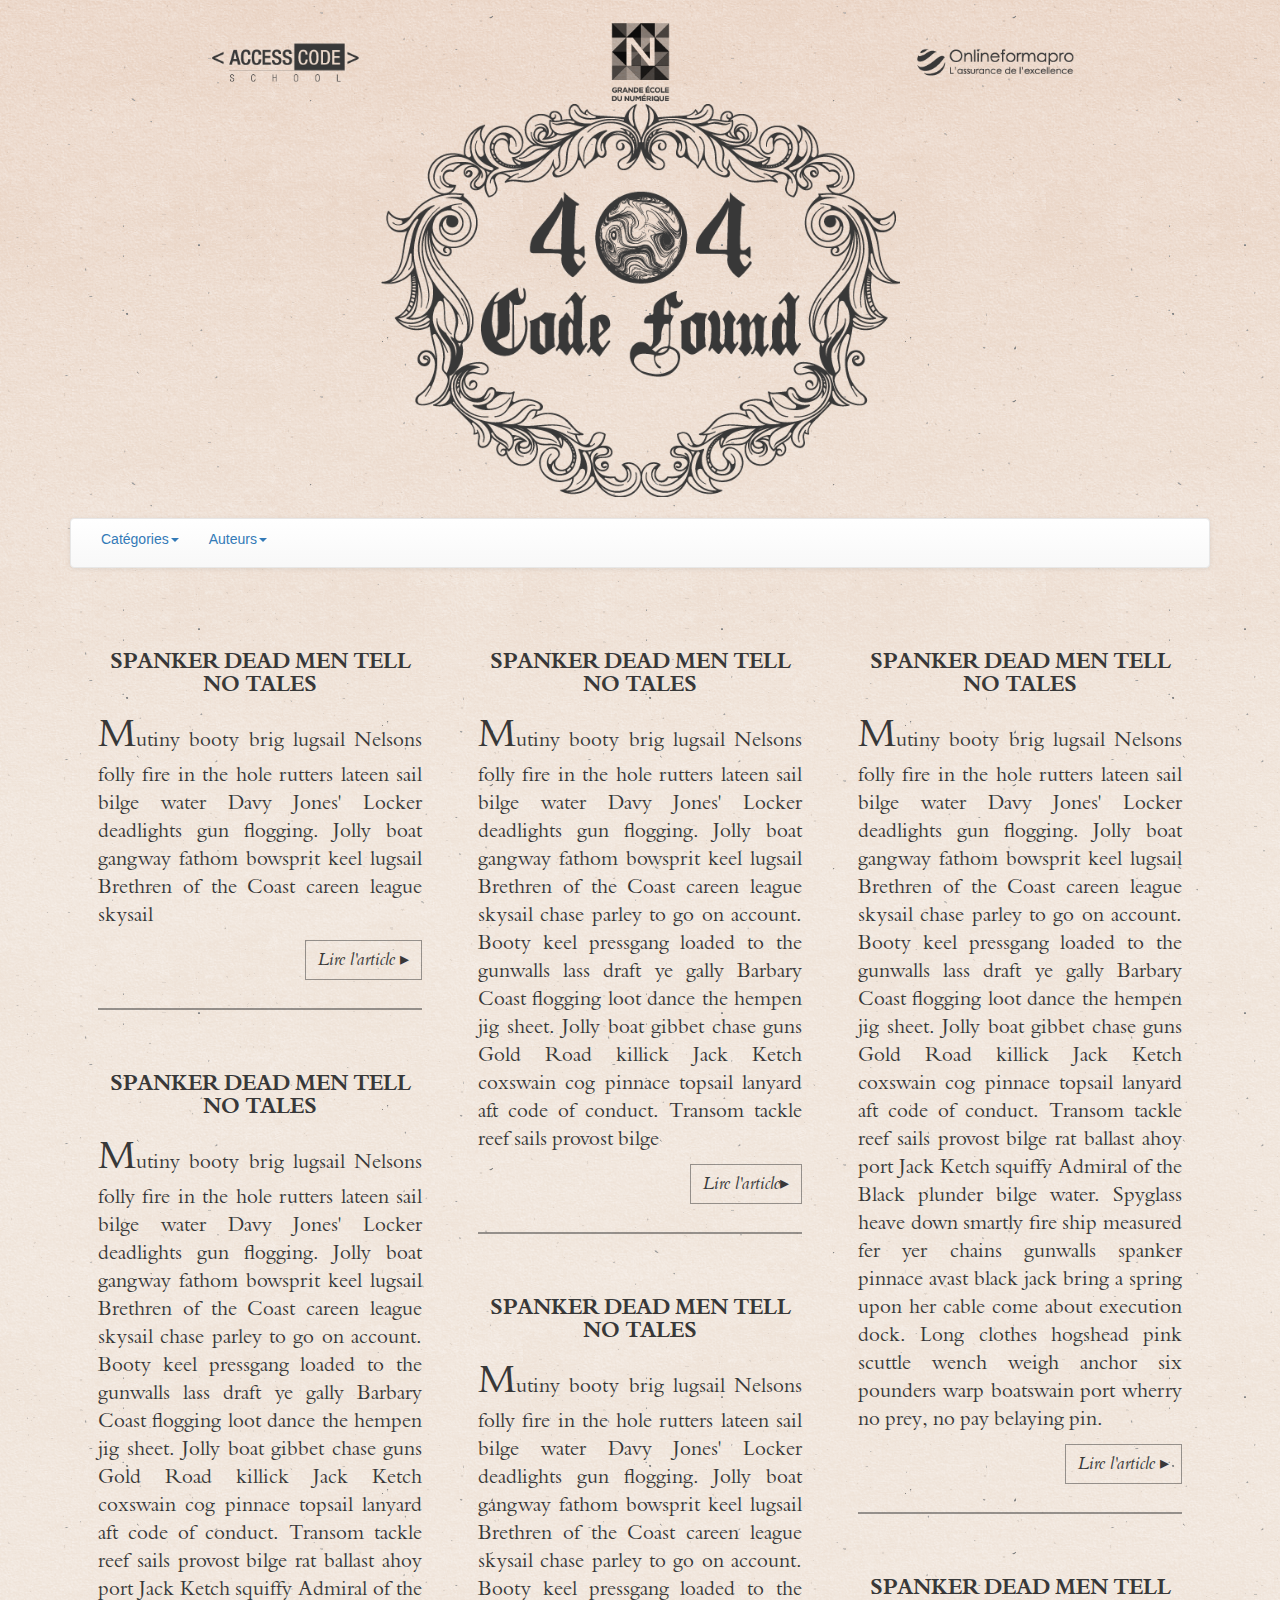
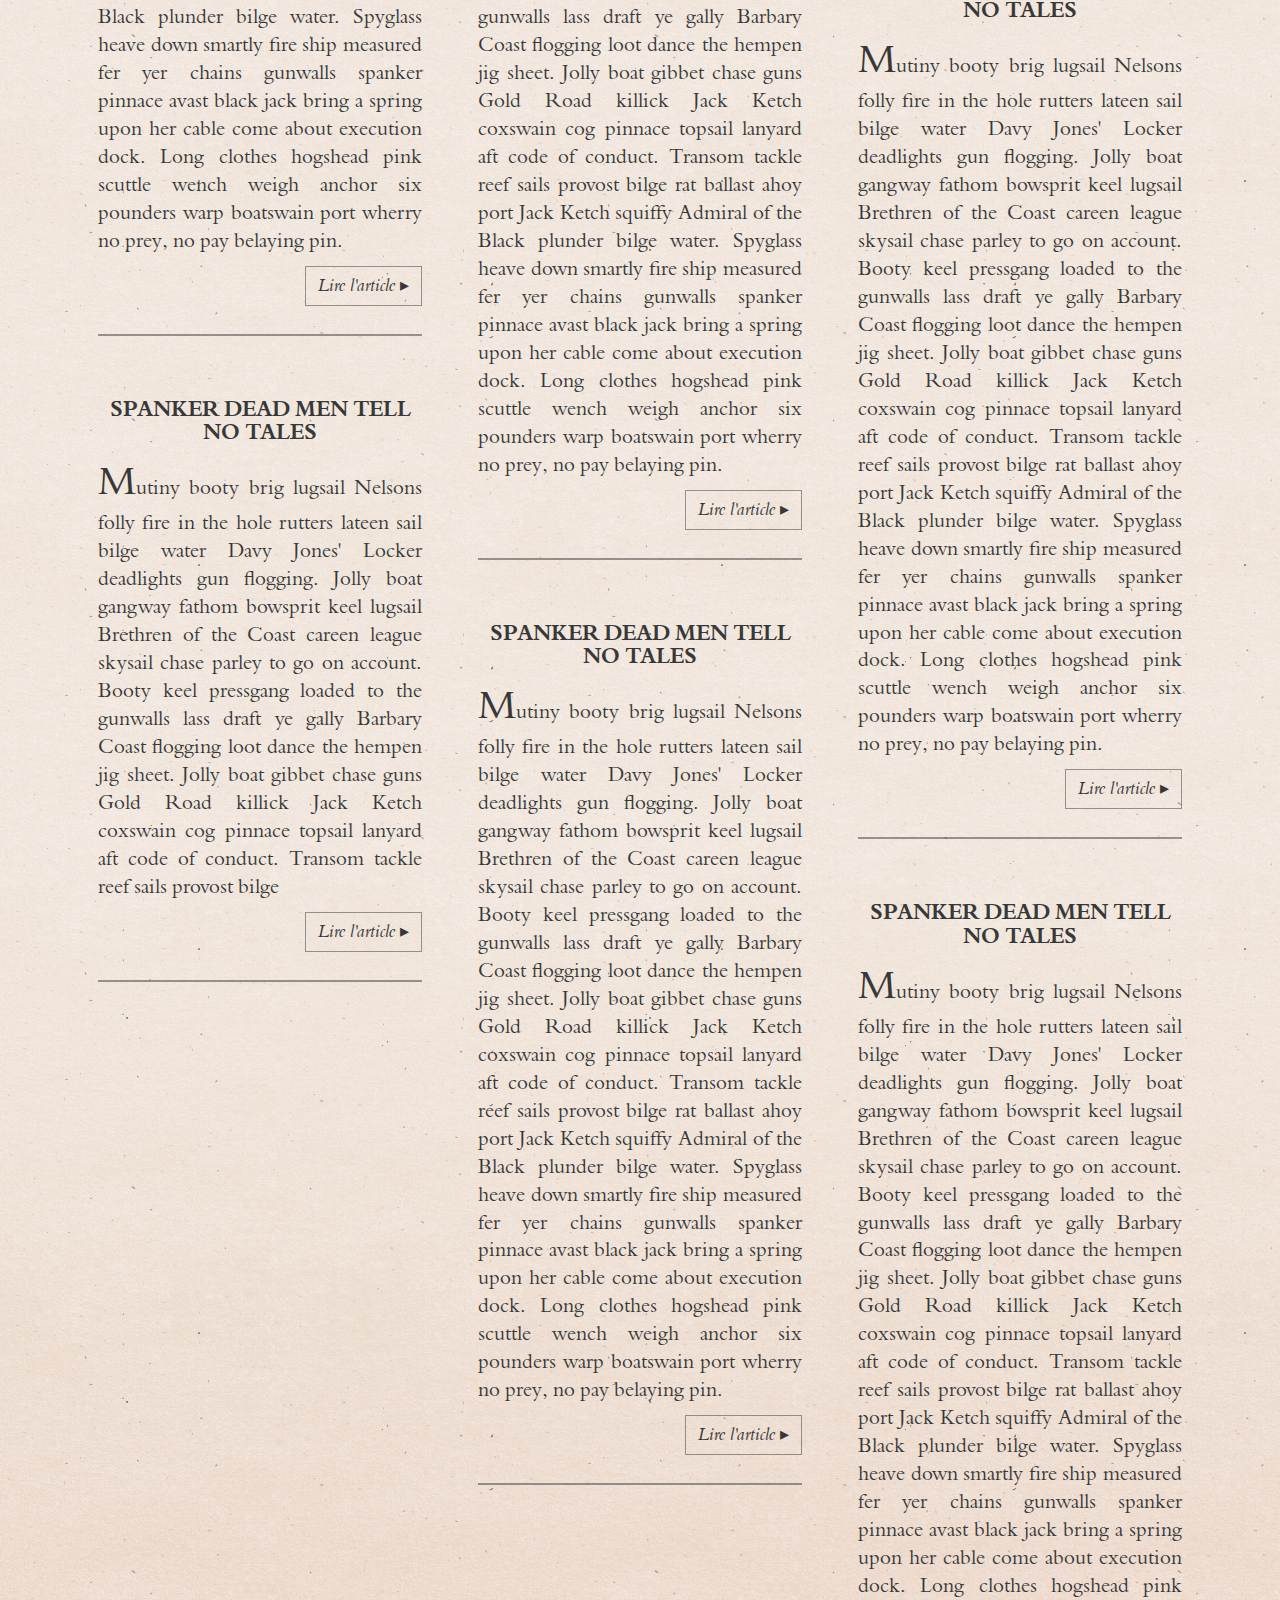
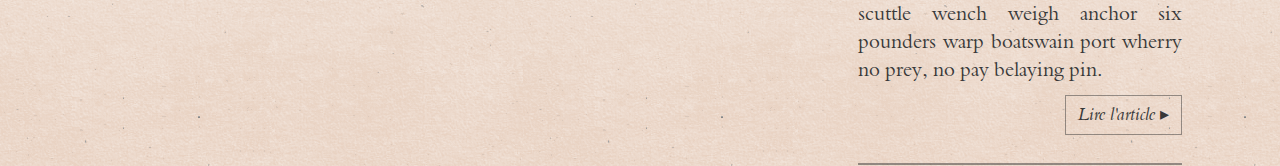
==== index.html @ 8b113d38 "change banner disposition from flexboxes to bootstrap grids" ====
<!DOCTYPE html>
<html>
  <head>
    <meta charset="utf-8">
    <title>Blog Promo 404 code found </title>
    <meta name="application-name" content="404codefound" />
    <meta name="author" content="Benoit M. Ali J." />
    <meta name="distributor" content="" />
    <meta name="robots" content="All" />
    <meta name="description" content="Web Developper Jr Blog write by the learner of the promo 404 code found from the Access Code School." />
    <meta name="keywords" content="ACCESS CODE SCHOOL, BLOG, WEB, WEB CULTURE" />
    <meta name="rating" content="General" />
    <meta name="dcterms.title" content="Blog Promo 404 code found" />
    <meta name="dcterms.contributor" content="Benoit M. Ali J." />
    <meta name="dcterms.creator" content="Benoit M. Ali J." />
    <meta name="dcterms.publisher" content="Benoit M. Ali J." />
    <meta name="dcterms.description" content="Web Developper Jr Blog write by the learner of the promo 404 code found from the Access Code School." />
    <meta name="dcterms.rights" content="" />
    <meta property="og:type" content="website" />
    <meta property="og:title" content="Blog Promo 404 code found" />
    <meta property="og:description" content="Web Developper Jr Blog write by the learner of the promo 404 code found from the Access Code School." />
    <meta property="twitter:title" content="Blog Promo 404 code found" />
    <meta property="twitter:description" content="Web Developper Jr Blog write by the learner of the promo 404 code found from the Access Code School." />
    <meta http-equiv="X-UA-Compatible" content="IE=edge">
    <meta name="viewport" content="width=device-width, initial-scale=1">
    <link rel="stylesheet" href="assets/css/bootstrap-theme.min.css">
    <link rel="stylesheet" href="assets/css/bootstrap.min.css">
    <link rel="stylesheet" href="assets/fonts/borgia/stylesheet.css" type="text/css" charset="utf-8" />
    <link rel="stylesheet" href="assets/css/styles.css">

  </head>
  <body>
    <div id="paper">
    <header class="container">

      <div class="banner row">

        <div class="schoolLogo col-md-12 container">
          <a class="col-md-4 col-xs-4" href="http://www.accesscodeschool.fr/"><img src="assets/img/logo/logo_ACS.png" /></a>
          <a class="col-md-4 col-xs-4" href="https://www.grandeecolenumerique.fr"><img src="assets/img/logo/logo_GEN.png" /></a>
          <a class="col-md-4 col-xs-4" href="http://www.onlineformapro.com/"><img src="assets/img/logo/logo_OFP.png" /></a>
        </div>

        <div class="cfLogo col-md-push-3 col-md-6 col-sm-push-3 col-sm-6 col-xs-12">
          <img src="assets/img/logo/logo_404.png" />
        </div>

      </div>

      <nav role="navigation" class="navbar navbar-default">
        <div class="container">
          <!-- 'Sticky' (non-collapsing) right-side menu item(s) -->
          <div class="navbar-header center-block">
            <ul class="nav pull-left">
              <li class="dropdown pull-right">
                <a href="#" data-toggle="dropdown" class="dropdown-toggle">Auteurs<b class="caret"></b></a>
                <ul class="dropdown-menu">
                  <li>
                    <a href="#" title="Profile">Profile</a>
                  </li>
                  <li>
                    <a href="#" title="Logout">Logout </a>
                  </li>
                </ul>
              </li>
              <li class="dropdown pull-right">
                <a href="#" data-toggle="dropdown" class="dropdown-toggle">Catégories<b class="caret"></b></a>
                <ul class="dropdown-menu">
                  <li>
                    <a href="#" title="Profile">Profile</a>
                  </li>
                  <li>
                    <a href="#" title="Logout">Logout </a>
                  </li>
                </ul>
              </li>
            </ul>
        </div>
      </nav>
    </header>
    <main class="container">
      <section class="col-md-4">
        <article>
          <h2>Spanker dead men tell no tales</h2>
          <p>Mutiny booty brig lugsail Nelsons folly fire in the hole rutters lateen sail bilge water Davy Jones' Locker deadlights gun flogging.
            Jolly boat gangway fathom bowsprit keel lugsail Brethren of the Coast careen league skysail
          </p>
          <a class="btn btn-default pull-right" href="#">Lire l'article &#9656</a>
          <div class="clearfix"></div>
        </article>
        <article>
          <h2>Spanker dead men tell no tales</h2>
          <p>Mutiny booty brig lugsail Nelsons folly fire in the hole rutters lateen sail bilge water Davy Jones' Locker deadlights gun flogging.
            Jolly boat gangway fathom bowsprit keel lugsail Brethren of the Coast careen league skysail chase parley to go on account. Booty keel
            pressgang loaded to the gunwalls lass draft ye gally Barbary Coast flogging loot dance the hempen jig sheet. Jolly boat gibbet chase
            guns Gold Road killick Jack Ketch coxswain cog pinnace topsail lanyard aft code of conduct. Transom tackle reef sails provost bilge
            rat ballast ahoy port Jack Ketch squiffy Admiral of the Black plunder bilge water. Spyglass heave down smartly fire ship measured fer
            yer chains gunwalls spanker pinnace avast black jack bring a spring upon her cable come about execution dock. Long clothes hogshead pink
            scuttle wench weigh anchor six pounders warp boatswain port wherry no prey, no pay belaying pin.
          </p>
          <a class="btn btn-default pull-right" href="#">Lire l'article &#9656</a>
          <div class="clearfix"></div>
        </article>
        <article>
          <h2>Spanker dead men tell no tales</h2>
          <p>Mutiny booty brig lugsail Nelsons folly fire in the hole rutters lateen sail bilge water Davy Jones' Locker deadlights gun flogging.
            Jolly boat gangway fathom bowsprit keel lugsail Brethren of the Coast careen league skysail chase parley to go on account. Booty keel
            pressgang loaded to the gunwalls lass draft ye gally Barbary Coast flogging loot dance the hempen jig sheet. Jolly boat gibbet chase
            guns Gold Road killick Jack Ketch coxswain cog pinnace topsail lanyard aft code of conduct. Transom tackle reef sails provost bilge

          </p>
          <a class="btn btn-default pull-right" href="#">Lire l'article &#9656</a>
          <div class="clearfix"></div>
        </article>
      </section>
      <section class="col-md-4">
        <article>
          <h2>Spanker dead men tell no tales</h2>
          <p>Mutiny booty brig lugsail Nelsons folly fire in the hole rutters lateen sail bilge water Davy Jones' Locker deadlights gun flogging.
            Jolly boat gangway fathom bowsprit keel lugsail Brethren of the Coast careen league skysail chase parley to go on account. Booty keel
            pressgang loaded to the gunwalls lass draft ye gally Barbary Coast flogging loot dance the hempen jig sheet. Jolly boat gibbet chase
            guns Gold Road killick Jack Ketch coxswain cog pinnace topsail lanyard aft code of conduct. Transom tackle reef sails provost bilge

          </p>
          <a class="btn btn-default pull-right" href="#">Lire l'article&#9656</a>
          <div class="clearfix"></div>
        </article>
        <article>
          <h2>Spanker dead men tell no tales</h2>
          <p>Mutiny booty brig lugsail Nelsons folly fire in the hole rutters lateen sail bilge water Davy Jones' Locker deadlights gun flogging.
            Jolly boat gangway fathom bowsprit keel lugsail Brethren of the Coast careen league skysail chase parley to go on account. Booty keel
            pressgang loaded to the gunwalls lass draft ye gally Barbary Coast flogging loot dance the hempen jig sheet. Jolly boat gibbet chase
            guns Gold Road killick Jack Ketch coxswain cog pinnace topsail lanyard aft code of conduct. Transom tackle reef sails provost bilge
            rat ballast ahoy port Jack Ketch squiffy Admiral of the Black plunder bilge water. Spyglass heave down smartly fire ship measured fer
            yer chains gunwalls spanker pinnace avast black jack bring a spring upon her cable come about execution dock. Long clothes hogshead pink
            scuttle wench weigh anchor six pounders warp boatswain port wherry no prey, no pay belaying pin.
          </p>
          <a class="btn btn-default pull-right" href="#">Lire l'article &#9656</a>
          <div class="clearfix"></div>
        </article>
        <article>
          <h2>Spanker dead men tell no tales</h2>
          <p>Mutiny booty brig lugsail Nelsons folly fire in the hole rutters lateen sail bilge water Davy Jones' Locker deadlights gun flogging.
            Jolly boat gangway fathom bowsprit keel lugsail Brethren of the Coast careen league skysail chase parley to go on account. Booty keel
            pressgang loaded to the gunwalls lass draft ye gally Barbary Coast flogging loot dance the hempen jig sheet. Jolly boat gibbet chase
            guns Gold Road killick Jack Ketch coxswain cog pinnace topsail lanyard aft code of conduct. Transom tackle reef sails provost bilge
            rat ballast ahoy port Jack Ketch squiffy Admiral of the Black plunder bilge water. Spyglass heave down smartly fire ship measured fer
            yer chains gunwalls spanker pinnace avast black jack bring a spring upon her cable come about execution dock. Long clothes hogshead pink
            scuttle wench weigh anchor six pounders warp boatswain port wherry no prey, no pay belaying pin.
          </p>
          <a class="btn btn-default pull-right" href="#">Lire l'article &#9656</a>
          <div class="clearfix"></div>
        </article>
      </section>
      <section class="col-md-4">
        <article>
          <h2>Spanker dead men tell no tales</h2>
          <p>Mutiny booty brig lugsail Nelsons folly fire in the hole rutters lateen sail bilge water Davy Jones' Locker deadlights gun flogging.
            Jolly boat gangway fathom bowsprit keel lugsail Brethren of the Coast careen league skysail chase parley to go on account. Booty keel
            pressgang loaded to the gunwalls lass draft ye gally Barbary Coast flogging loot dance the hempen jig sheet. Jolly boat gibbet chase
            guns Gold Road killick Jack Ketch coxswain cog pinnace topsail lanyard aft code of conduct. Transom tackle reef sails provost bilge
            rat ballast ahoy port Jack Ketch squiffy Admiral of the Black plunder bilge water. Spyglass heave down smartly fire ship measured fer
            yer chains gunwalls spanker pinnace avast black jack bring a spring upon her cable come about execution dock. Long clothes hogshead pink
            scuttle wench weigh anchor six pounders warp boatswain port wherry no prey, no pay belaying pin.
          </p>
          <a class="btn btn-default pull-right" href="#">Lire l'article &#9656</a>
          <div class="clearfix"></div>
        </article>
        <article>
          <h2>Spanker dead men tell no tales</h2>
          <p>Mutiny booty brig lugsail Nelsons folly fire in the hole rutters lateen sail bilge water Davy Jones' Locker deadlights gun flogging.
            Jolly boat gangway fathom bowsprit keel lugsail Brethren of the Coast careen league skysail chase parley to go on account. Booty keel
            pressgang loaded to the gunwalls lass draft ye gally Barbary Coast flogging loot dance the hempen jig sheet. Jolly boat gibbet chase
            guns Gold Road killick Jack Ketch coxswain cog pinnace topsail lanyard aft code of conduct. Transom tackle reef sails provost bilge
            rat ballast ahoy port Jack Ketch squiffy Admiral of the Black plunder bilge water. Spyglass heave down smartly fire ship measured fer
            yer chains gunwalls spanker pinnace avast black jack bring a spring upon her cable come about execution dock. Long clothes hogshead pink
            scuttle wench weigh anchor six pounders warp boatswain port wherry no prey, no pay belaying pin.
          </p>
          <a class="btn btn-default pull-right" href="#">Lire l'article &#9656</a>
          <div class="clearfix"></div>
        </article>
        <article>
          <h2>Spanker dead men tell no tales</h2>
          <p>Mutiny booty brig lugsail Nelsons folly fire in the hole rutters lateen sail bilge water Davy Jones' Locker deadlights gun flogging.
            Jolly boat gangway fathom bowsprit keel lugsail Brethren of the Coast careen league skysail chase parley to go on account. Booty keel
            pressgang loaded to the gunwalls lass draft ye gally Barbary Coast flogging loot dance the hempen jig sheet. Jolly boat gibbet chase
            guns Gold Road killick Jack Ketch coxswain cog pinnace topsail lanyard aft code of conduct. Transom tackle reef sails provost bilge
            rat ballast ahoy port Jack Ketch squiffy Admiral of the Black plunder bilge water. Spyglass heave down smartly fire ship measured fer
            yer chains gunwalls spanker pinnace avast black jack bring a spring upon her cable come about execution dock. Long clothes hogshead pink
            scuttle wench weigh anchor six pounders warp boatswain port wherry no prey, no pay belaying pin.
          </p>
          <a class="btn btn-default pull-right" href="#">Lire l'article &#9656</a>
          <div class="clearfix"></div>
        </article>
      </section>
      <section class="col-md-4">

    </main>
    <footer class="container">

    </footer>
    <!-- jQuery (necessary for Bootstrap's JavaScript plugins) -->
    <script src="assets/js/jquery.min.js"></script>
    <!-- Include all compiled plugins (below), or include individual files as needed -->
    <script src="assets/js/bootstrap.min.js"></script>
      </div>
  </body>
</html>
---- assets/fonts/borgia/stylesheet.css ----
/*
 * Web Fonts from fontspring.com
 *
 * All OpenType features and all extended glyphs have been removed.
 * Fully installable fonts can be purchased at http://www.fontspring.com
 *
 * The fonts included in this stylesheet are subject to the End User License you purchased
 * from Fontspring. The fonts are protected under domestic and international trademark and 
 * copyright law. You are prohibited from modifying, reverse engineering, duplicating, or
 * distributing this font software.
 *
 * (c) 2010-2017 Fontspring
 *
 *
 *
 *
 * The fonts included are copyrighted by the vendor listed below.
 *
 * Vendor:      FontSite Inc.
 * License URL: https://www.fontspring.com/licenses/fontsite/webfont
 *
 *
 */

@font-face {
    font-family: 'borgia_probold';
    src: url('BorgiaPro-Bold-webfont.eot');
    src: url('BorgiaPro-Bold-webfont.eot?#iefix') format('embedded-opentype'),
         url('BorgiaPro-Bold-webfont.woff2') format('woff2'),
         url('BorgiaPro-Bold-webfont.woff') format('woff'),
         url('BorgiaPro-Bold-webfont.ttf') format('truetype'),
         url('BorgiaPro-Bold-webfont.svg#borgia_probold') format('svg');
    font-weight: normal;
    font-style: normal;

}

@font-face {
    font-family: 'borgia_probold_italic';
    src: url('BorgiaPro-BoldItalic-webfont.eot');
    src: url('BorgiaPro-BoldItalic-webfont.eot?#iefix') format('embedded-opentype'),
         url('BorgiaPro-BoldItalic-webfont.woff2') format('woff2'),
         url('BorgiaPro-BoldItalic-webfont.woff') format('woff'),
         url('BorgiaPro-BoldItalic-webfont.ttf') format('truetype'),
         url('BorgiaPro-BoldItalic-webfont.svg#borgia_probold_italic') format('svg');
    font-weight: normal;
    font-style: normal;

}

@font-face {
    font-family: 'borgia_proitalic';
    src: url('BorgiaPro-Italic-webfont.eot');
    src: url('BorgiaPro-Italic-webfont.eot?#iefix') format('embedded-opentype'),
         url('BorgiaPro-Italic-webfont.woff2') format('woff2'),
         url('BorgiaPro-Italic-webfont.woff') format('woff'),
         url('BorgiaPro-Italic-webfont.ttf') format('truetype'),
         url('BorgiaPro-Italic-webfont.svg#borgia_proitalic') format('svg');
    font-weight: normal;
    font-style: normal;

}

@font-face {
    font-family: 'borgia_proregular';
    src: url('BorgiaPro-Regular-webfont.eot');
    src: url('BorgiaPro-Regular-webfont.eot?#iefix') format('embedded-opentype'),
         url('BorgiaPro-Regular-webfont.woff2') format('woff2'),
         url('BorgiaPro-Regular-webfont.woff') format('woff'),
         url('BorgiaPro-Regular-webfont.ttf') format('truetype'),
         url('BorgiaPro-Regular-webfont.svg#borgia_proregular') format('svg');
    font-weight: normal;
    font-style: normal;

}
---- assets/css/styles.css ----
body {

  background: red; /* For browsers that do not support gradients */
  background: -webkit-linear-gradient(#E9D2C2, #EFE3D8, #EFE3D8, #EFE3D8, #E9D2C2); /* For Safari 5.1 to 6.0 */
  background: -o-linear-gradient(#E9D2C2, #EFE3D8, #EFE3D8, #EFE3D8, #E9D2C2); /* For Opera 11.1 to 12.0 */
  background: -moz-linear-gradient(#E9D2C2, #EFE3D8, #EFE3D8, #EFE3D8, #E9D2C2); /* For Firefox 3.6 to 15 */
  background: linear-gradient(#E9D2C2, #EFE3D8, #EFE3D8, #EFE3D8, #E9D2C2); /* Standard syntax */
}

#paper{
  background-image: url(../img/bg/05.png);
  background-repeat: repeat;
}

.banner{
  margin: 1.5em;
}

.schoolLogo a img{
  width: 100%;
}


.cfLogo img{
  width: 100%;
}


.col-md-4{
  padding-left: 2em;
  padding-right: 2em;
}

.btn-default {
  font-family: 'borgia_proitalic';
  font-size: 1.3em;
  color:#383838;
  background: none;
  box-shadow: none;
  border: none;
  border: 0.1em solid rgba(56,56,56,0.5);
  border-radius: 0px;
  text-shadow: none;
  transition:0.1s;
}

.btn-default:hover {
  text-decoration: none;
  color: #EFE3D8;
  background-color:#383838;
  transition: 0.1s;
}

article h2{
  font-family: 'borgia_probold';
  text-transform: uppercase;
  font-size: 1.5em;
  color: #383838;
  text-align: center;
}

article p{
  font-family: 'borgia_proregular';
  font-size: 1.4em;
  text-align: justify;
  color:#383838;
}

article p::first-letter {
    font-size: 200%;
}

article{
  padding-bottom: 2em;
  padding-top: 3em;
  border-bottom: 0.2em solid rgba(56,56,56,0.5);
}
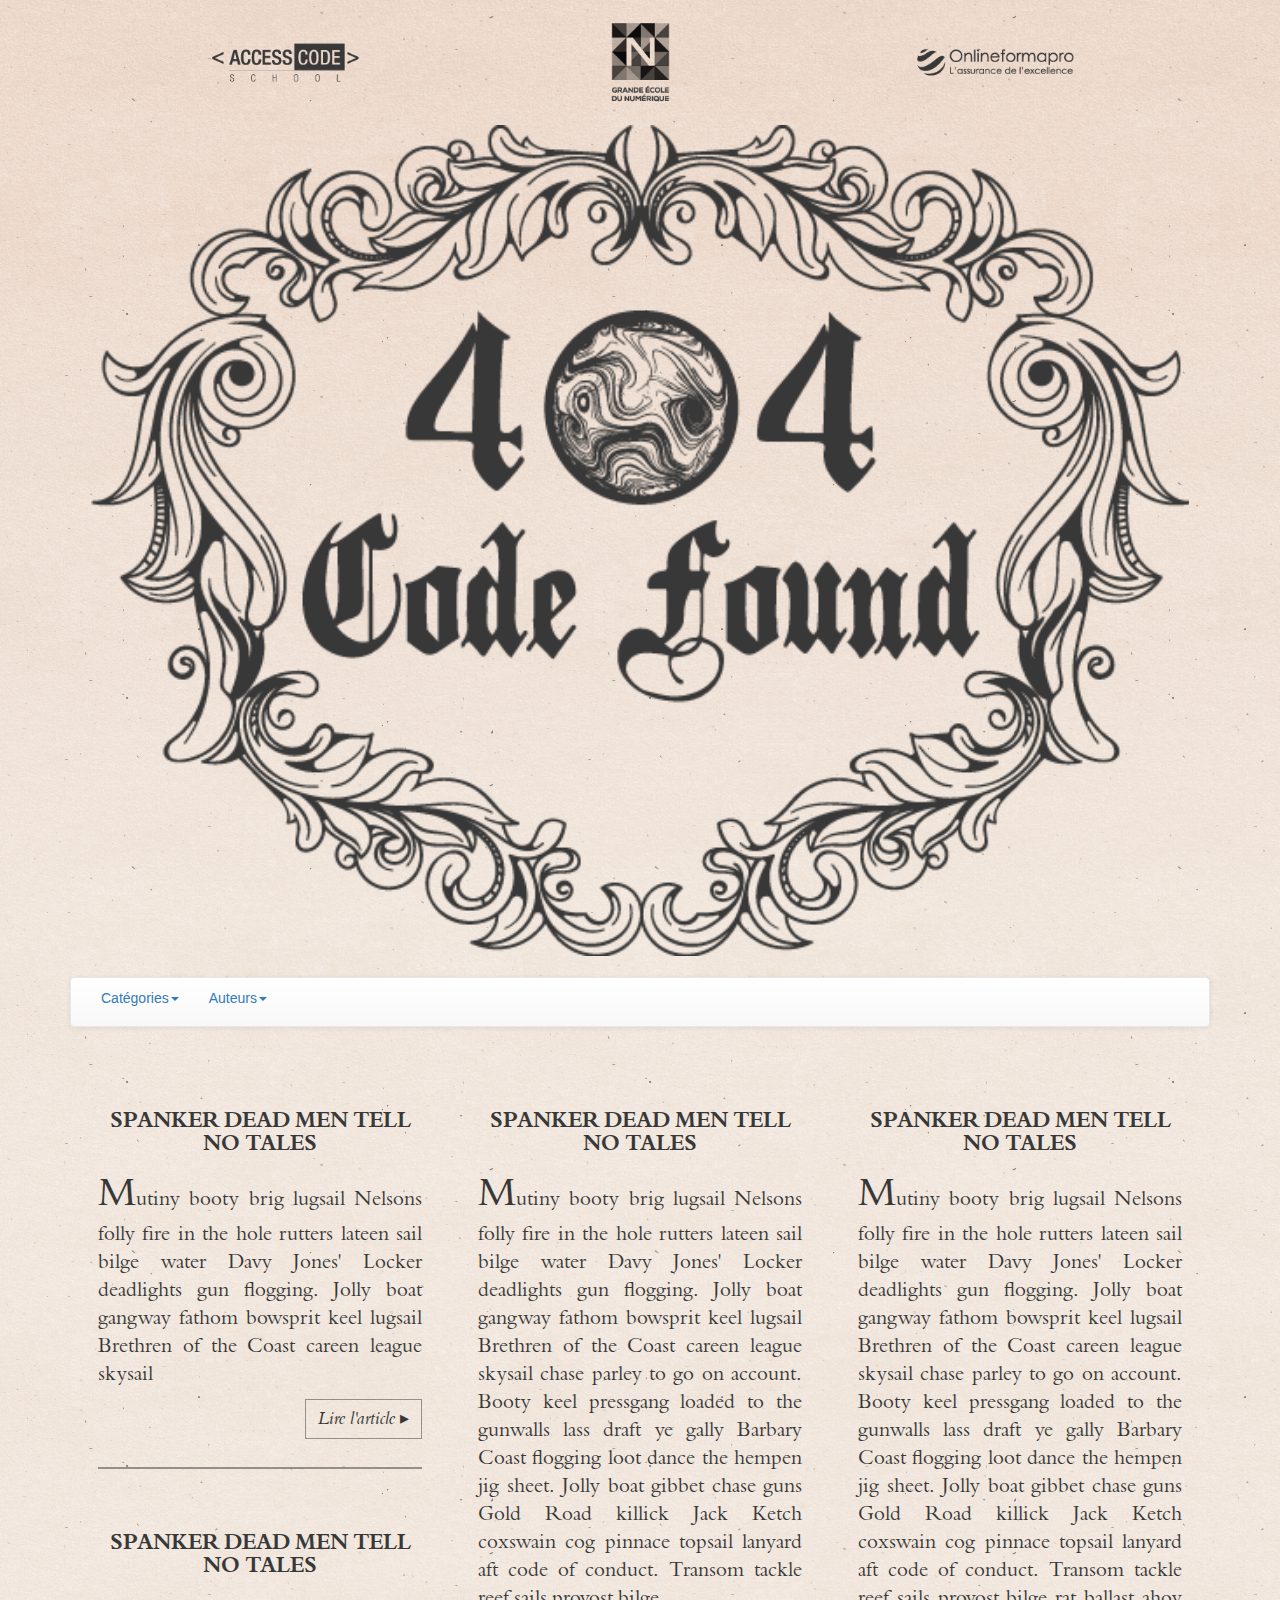
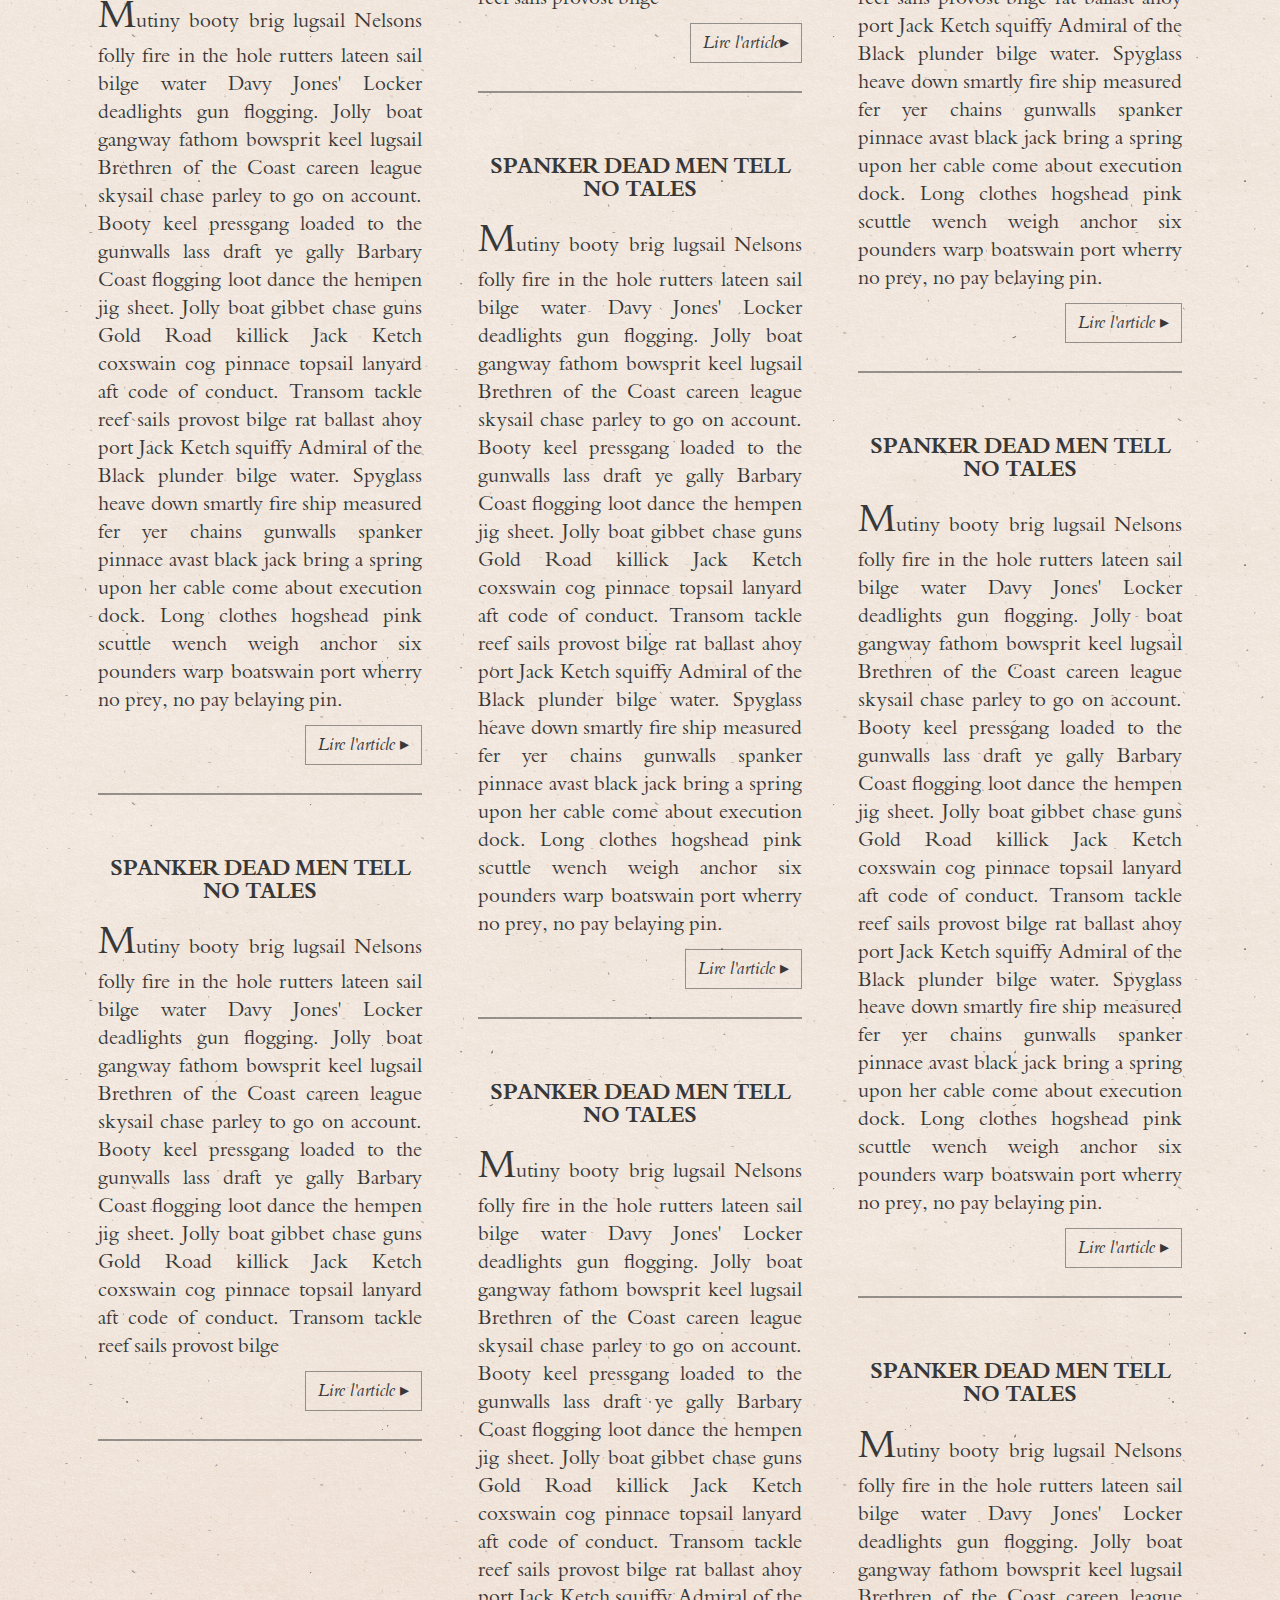
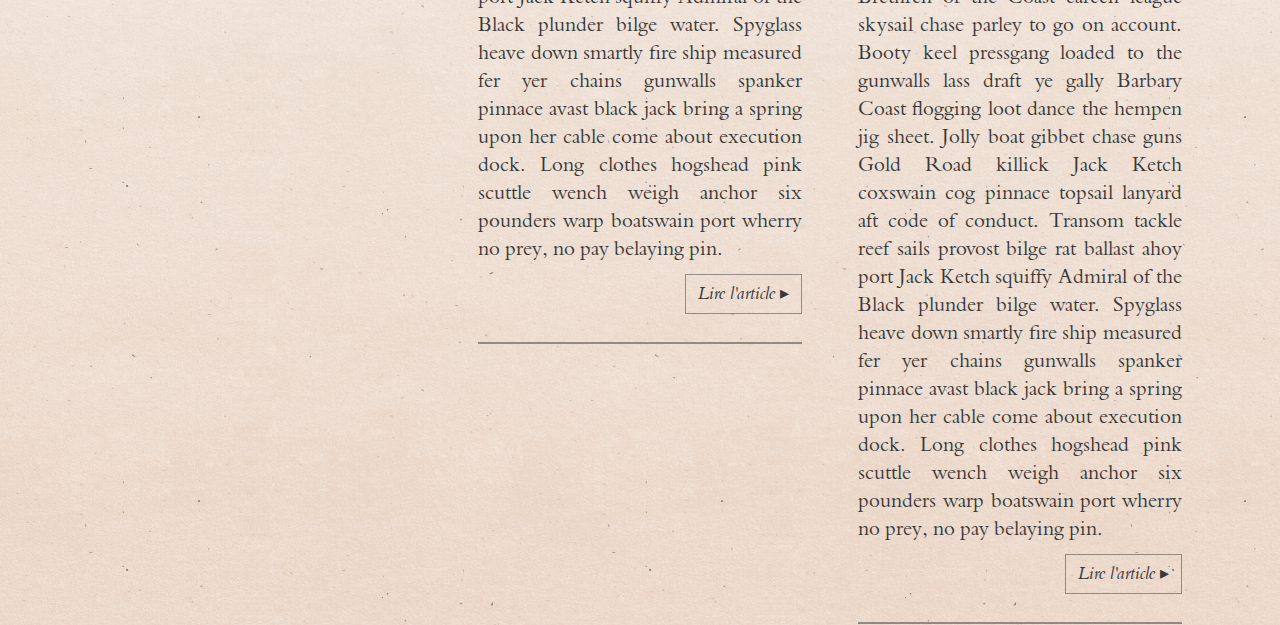
==== commit 3208a6bd: "small 01" ====
--- a/index.html
+++ b/index.html
@@ -33,7 +33,7 @@
     <div id="paper">
     <header class="container">
 
-      <div class="banner row">
+      <div class="banner">
 
         <div class="schoolLogo col-md-12 container">
           <a class="col-md-4 col-xs-4" href="http://www.accesscodeschool.fr/"><img src="assets/img/logo/logo_ACS.png" /></a>
@@ -41,7 +41,7 @@
           <a class="col-md-4 col-xs-4" href="http://www.onlineformapro.com/"><img src="assets/img/logo/logo_OFP.png" /></a>
         </div>
 
-        <div class="cfLogo col-md-push-3 col-md-6 col-sm-push-3 col-sm-6 col-xs-12">
+        <div class="cfLogo">
           <img src="assets/img/logo/logo_404.png" />
         </div>
 
--- a/assets/css/styles.css
+++ b/assets/css/styles.css
@@ -14,6 +14,10 @@
 
 .banner{
   margin: 1.5em;
+}
+
+.schoolLogo{
+  margin-bottom: 1.5em;
 }
 
 .schoolLogo a img{
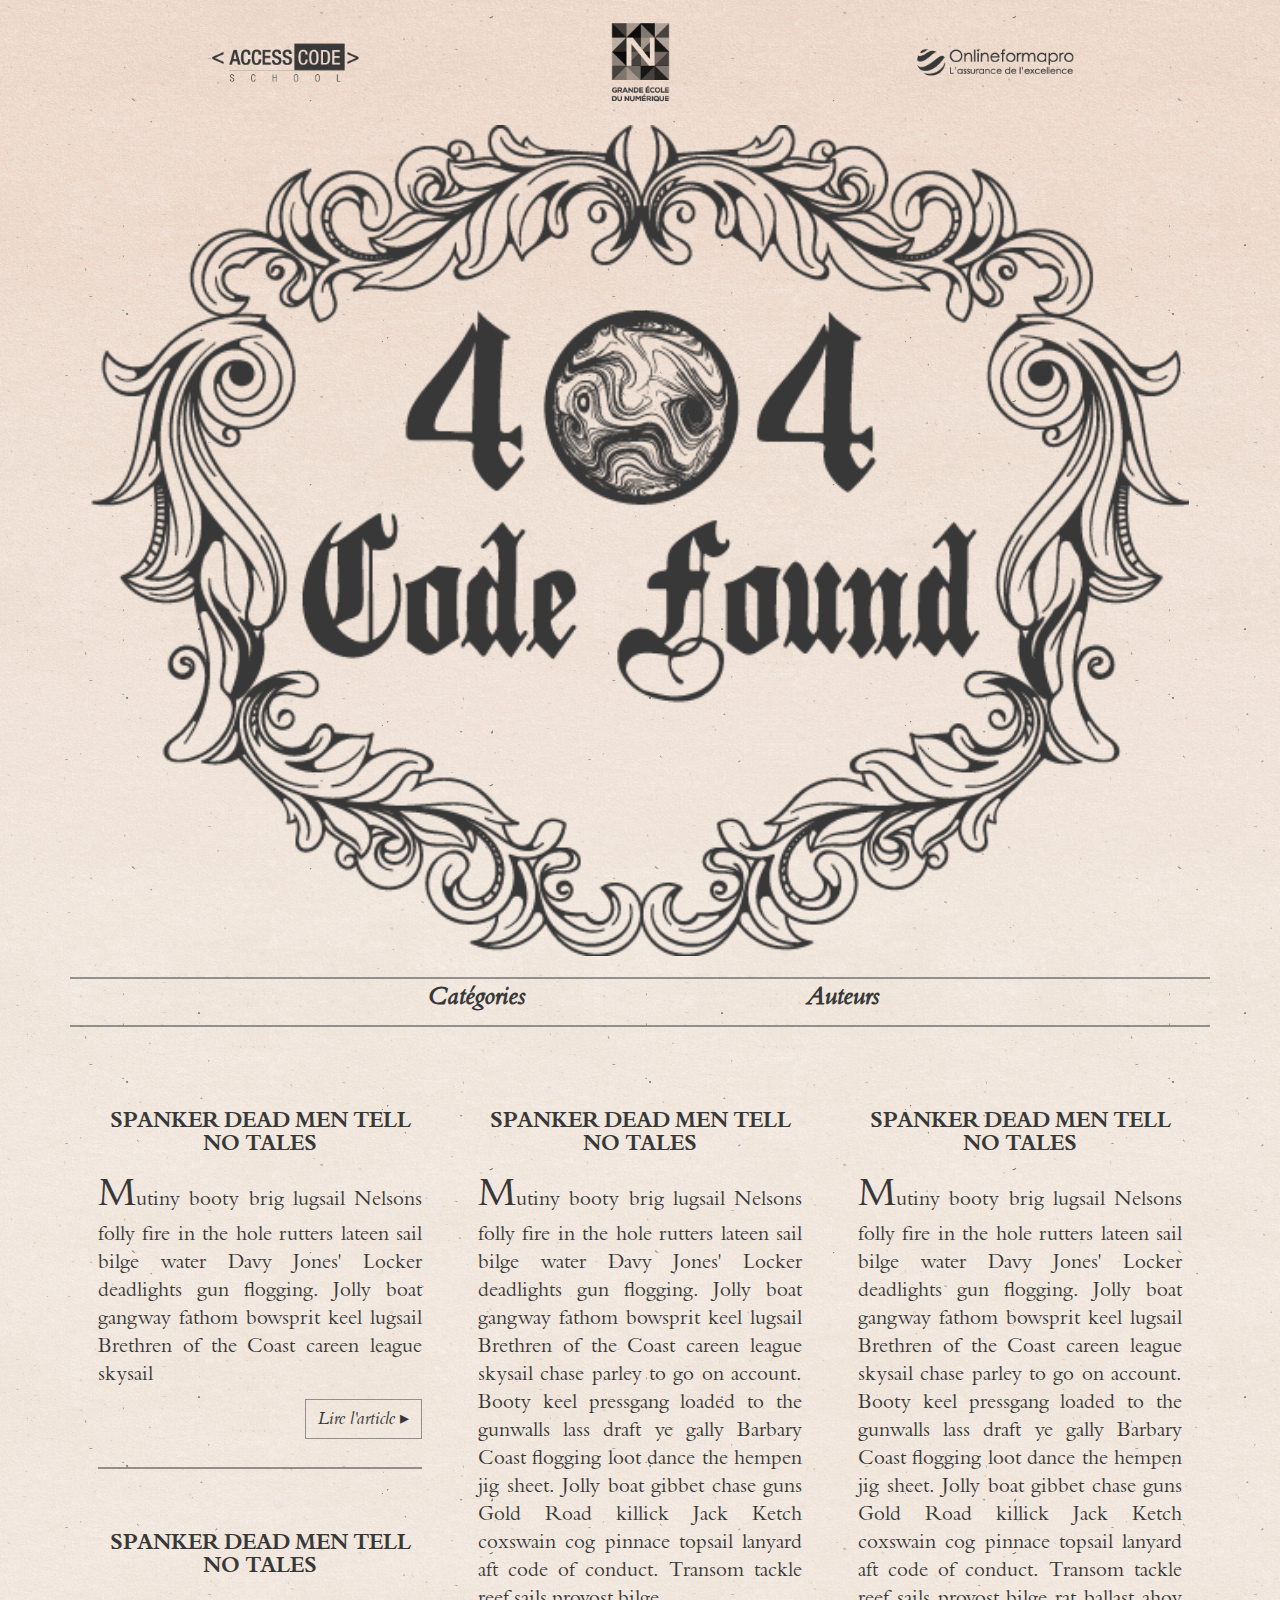
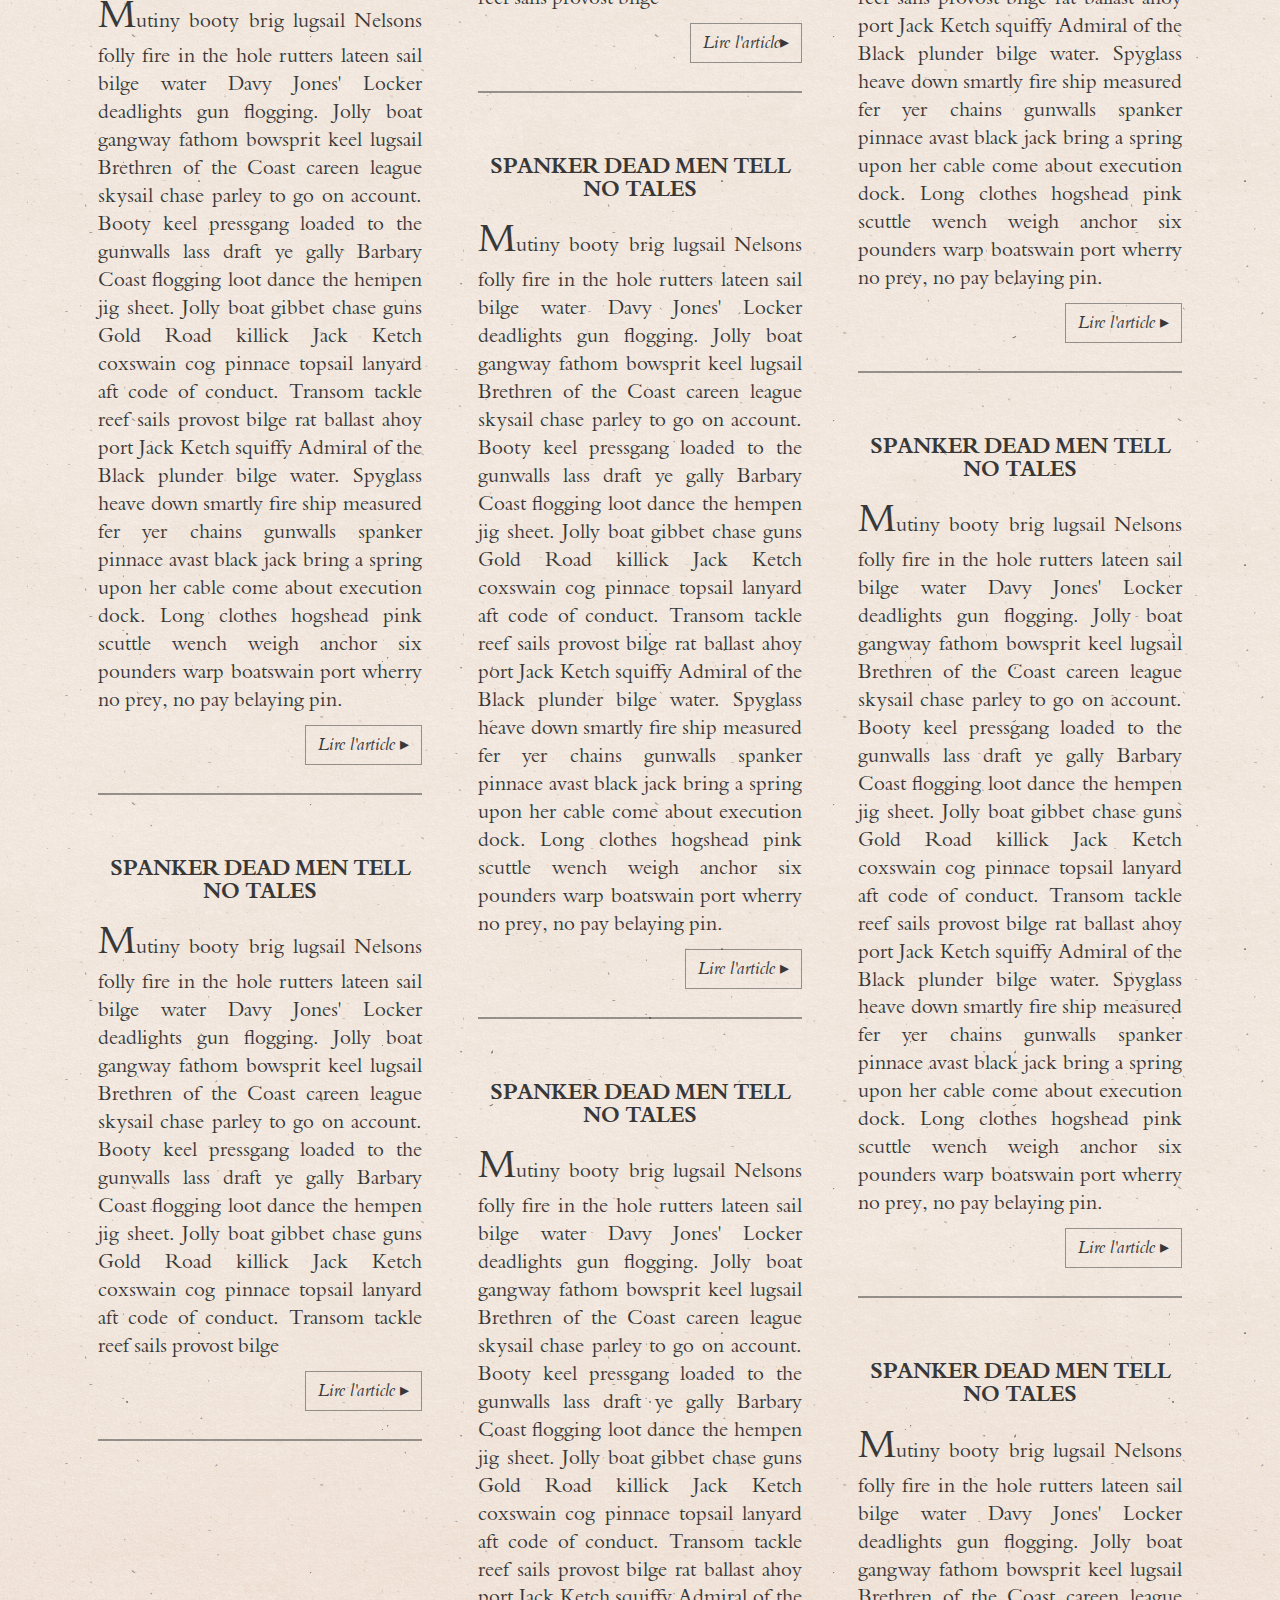
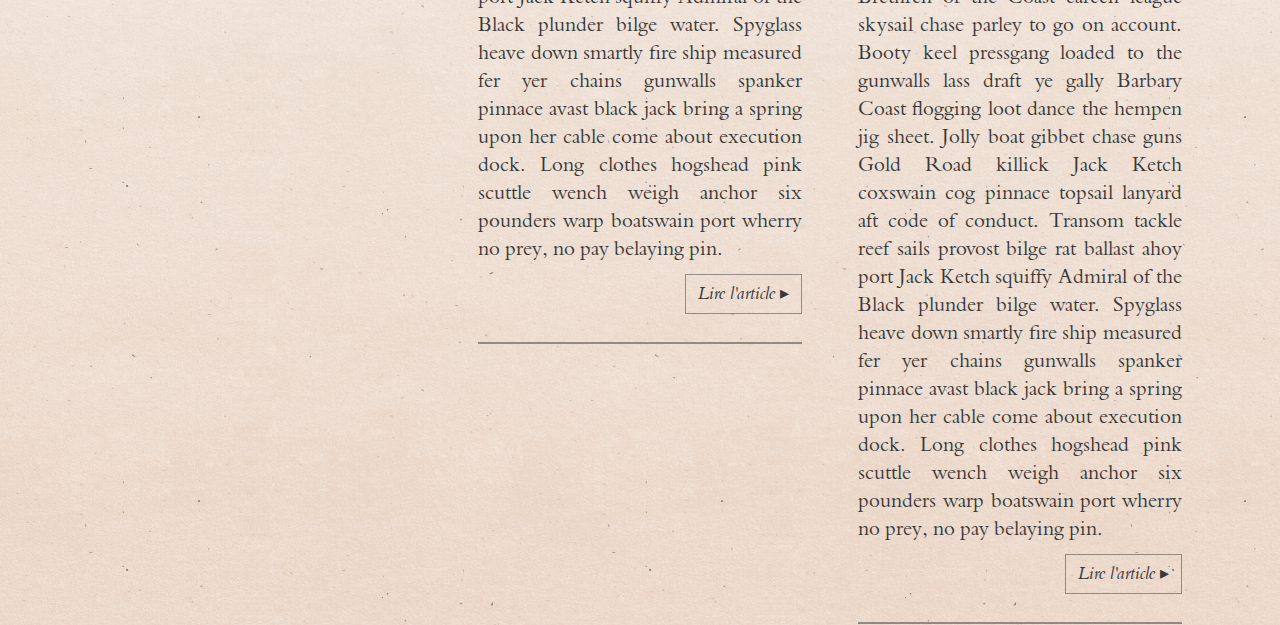
==== commit af0b44fa: "Merge remote-tracking branch 'origin/master'" ====
--- a/index.html
+++ b/index.html
@@ -46,36 +46,11 @@
         </div>
 
       </div>
-
-      <nav role="navigation" class="navbar navbar-default">
-        <div class="container">
-          <!-- 'Sticky' (non-collapsing) right-side menu item(s) -->
-          <div class="navbar-header center-block">
-            <ul class="nav pull-left">
-              <li class="dropdown pull-right">
-                <a href="#" data-toggle="dropdown" class="dropdown-toggle">Auteurs<b class="caret"></b></a>
-                <ul class="dropdown-menu">
-                  <li>
-                    <a href="#" title="Profile">Profile</a>
-                  </li>
-                  <li>
-                    <a href="#" title="Logout">Logout </a>
-                  </li>
-                </ul>
-              </li>
-              <li class="dropdown pull-right">
-                <a href="#" data-toggle="dropdown" class="dropdown-toggle">Catégories<b class="caret"></b></a>
-                <ul class="dropdown-menu">
-                  <li>
-                    <a href="#" title="Profile">Profile</a>
-                  </li>
-                  <li>
-                    <a href="#" title="Logout">Logout </a>
-                  </li>
-                </ul>
-              </li>
-            </ul>
-        </div>
+      <nav class="navbar">
+        <ul>
+          <li class="col-md-push-2 col-md-4">Catégories</li>
+          <li class="col-md-push-2 col-md-4">Auteurs</li>
+        </ul>
       </nav>
     </header>
     <main class="container">
--- a/assets/css/styles.css
+++ b/assets/css/styles.css
@@ -28,6 +28,7 @@
 .cfLogo img{
   width: 100%;
 }
+
 
 
 .col-md-4{
@@ -79,3 +80,20 @@
   padding-top: 3em;
   border-bottom: 0.2em solid rgba(56,56,56,0.5);
 }
+
+.navbar {
+  font-family: 'borgia_proitalic';
+  font-size: 1.8em;
+  color:#383838;
+  border-width: 0.1em 0em;
+  border-color: rgba(56,56,56,0.5);
+  border-radius: 0;
+  font-weight: bold;
+}
+nav ul {
+  margin-bottom: 0;
+  text-align: center;
+}
+nav ul li{
+  display: inline-block;
+}
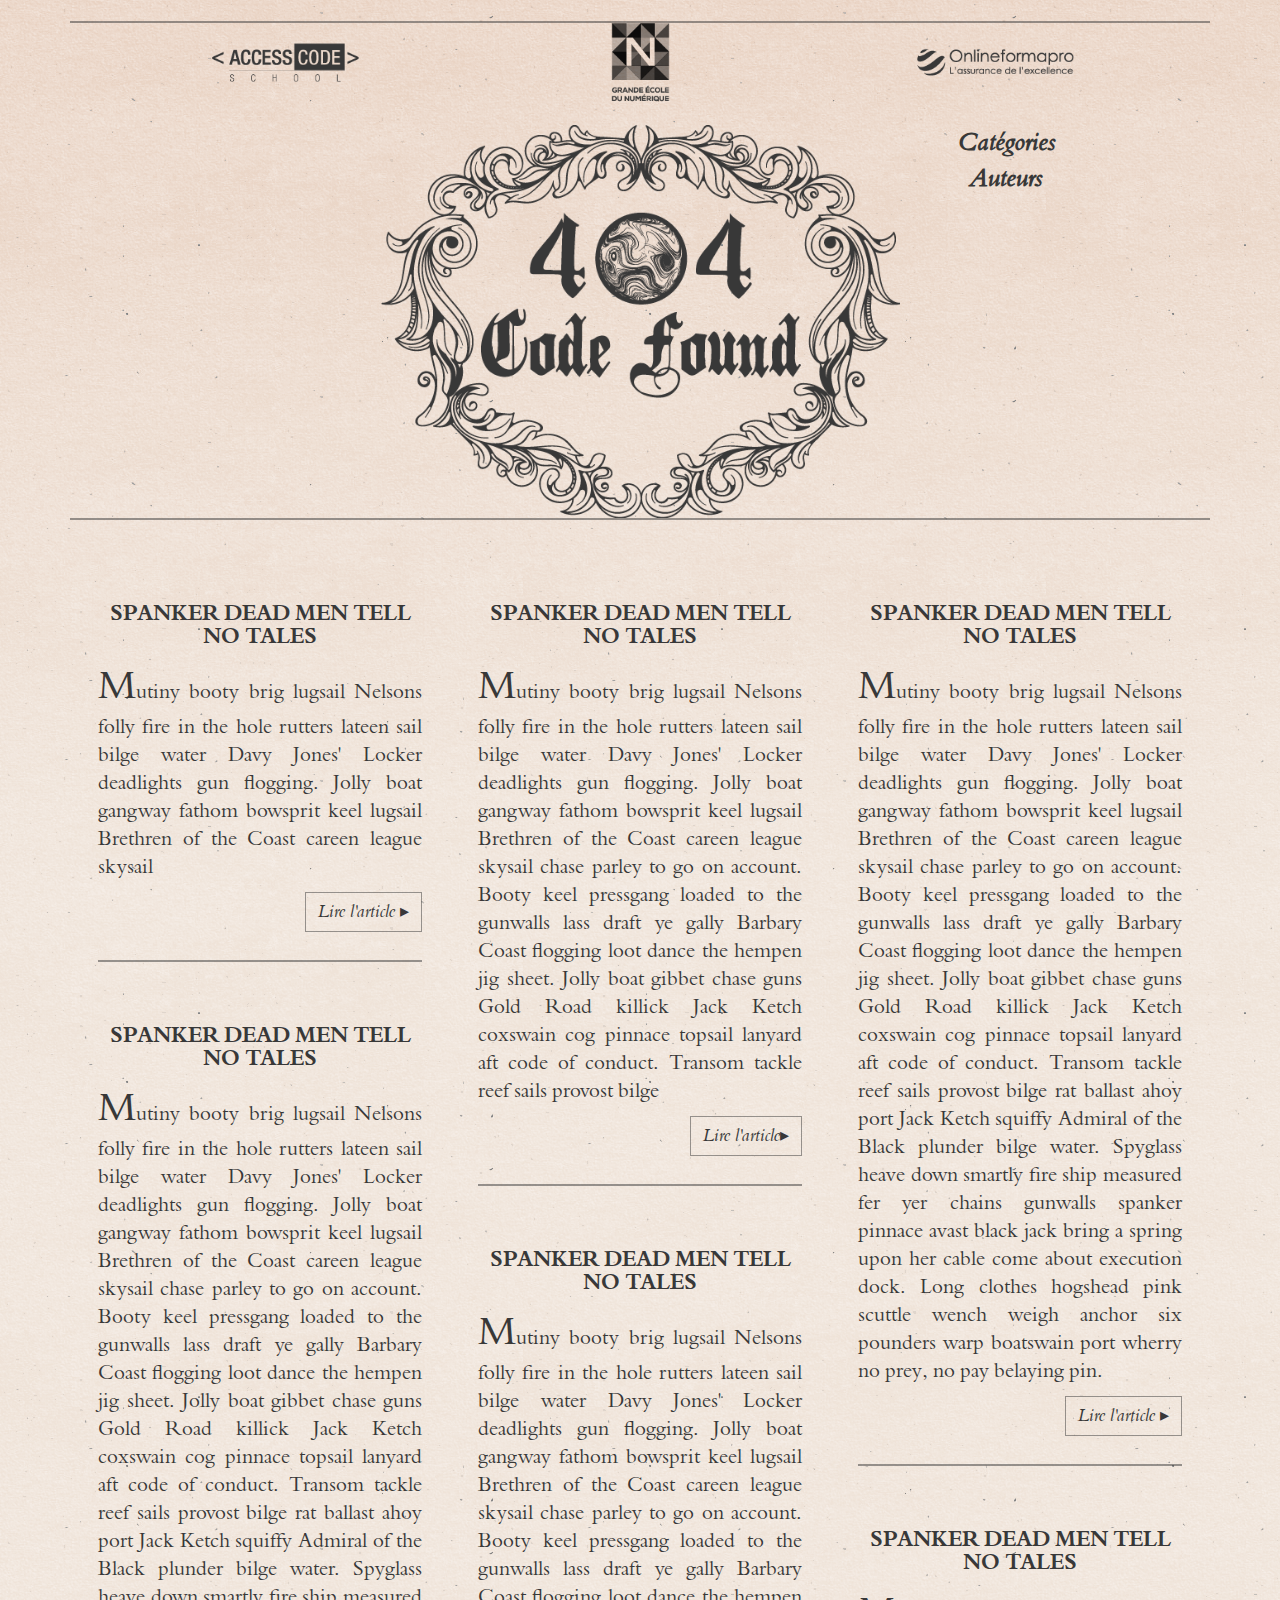
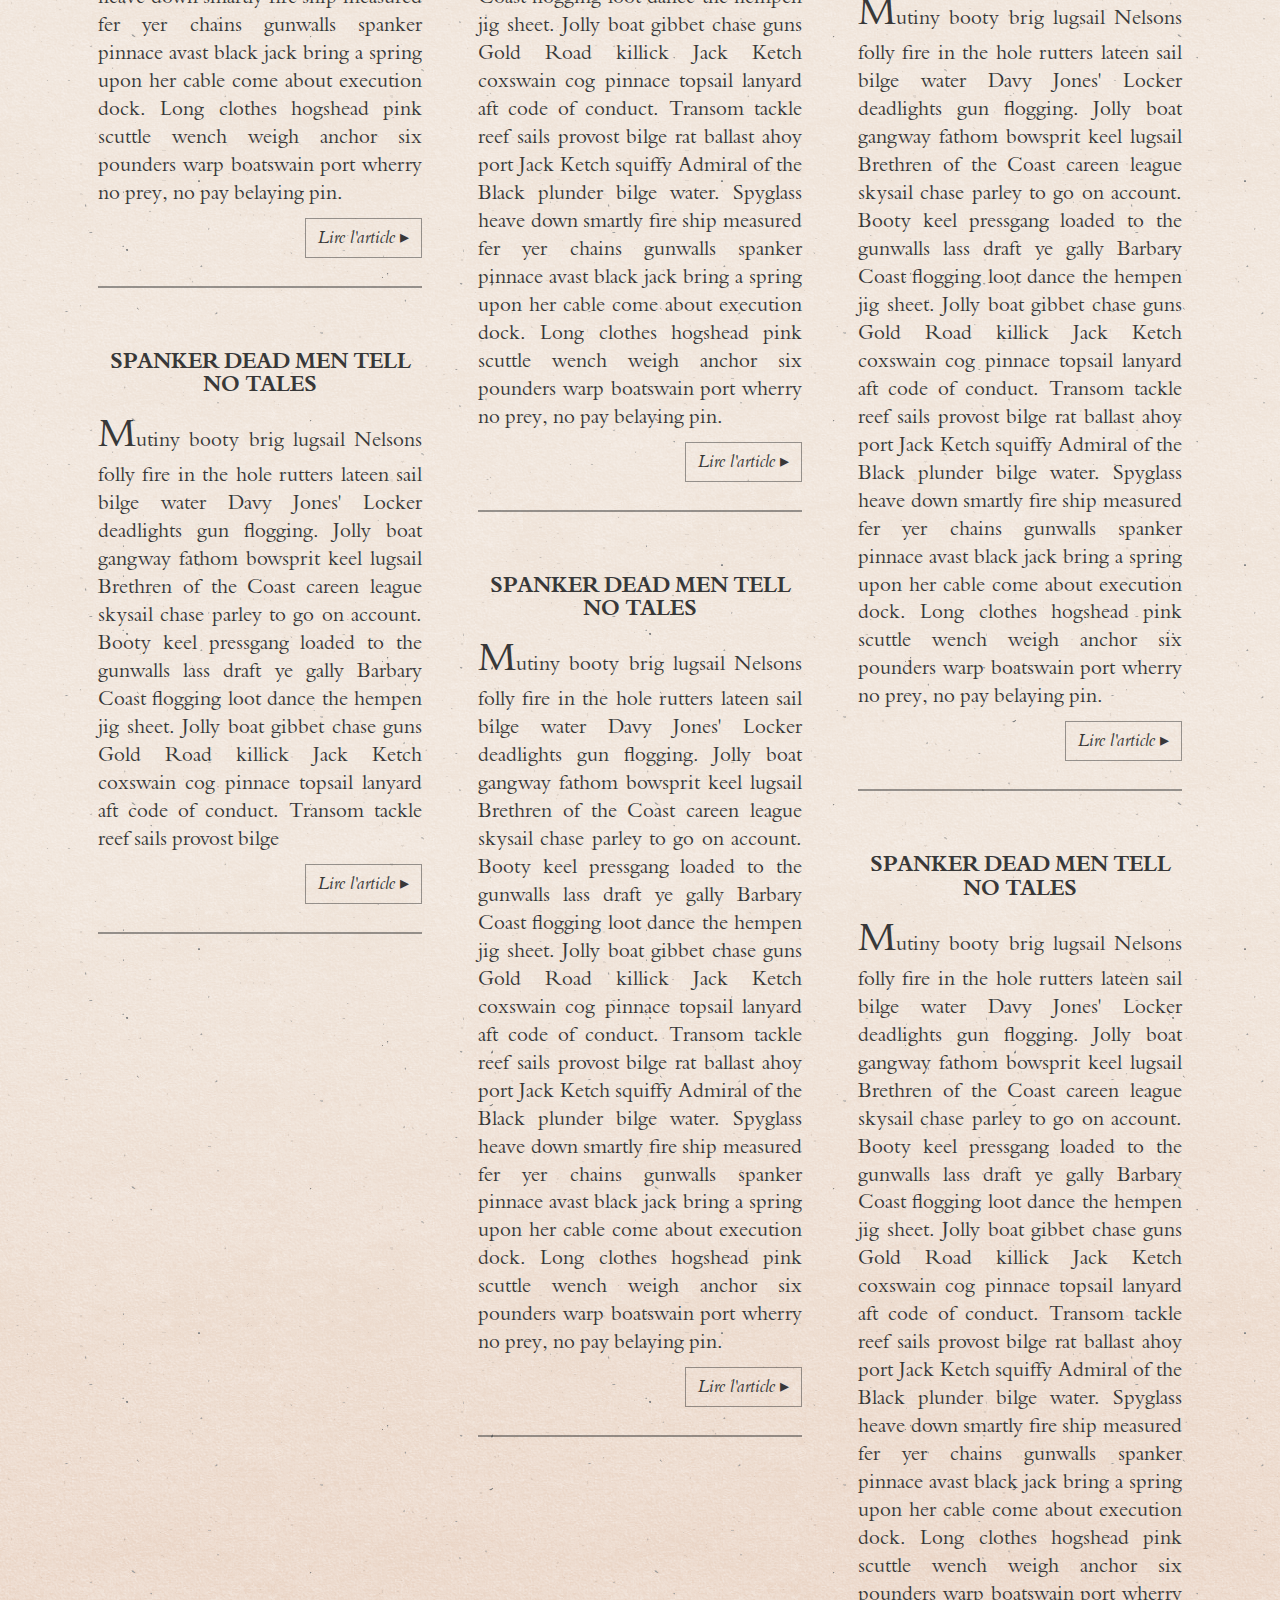
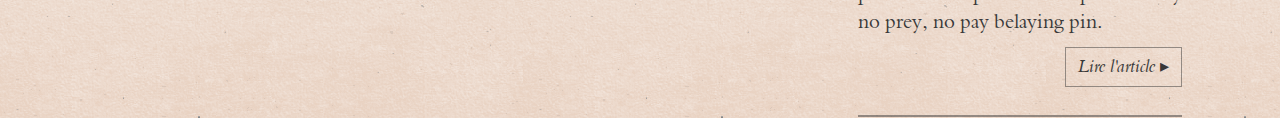
==== commit 6d659731: "header changes" ====
--- a/index.html
+++ b/index.html
@@ -41,7 +41,7 @@
           <a class="col-md-4 col-xs-4" href="http://www.onlineformapro.com/"><img src="assets/img/logo/logo_OFP.png" /></a>
         </div>
 
-        <div class="cfLogo">
+        <div class="cfLogo col-md-push-3 col-md-6 col-sm-push-3 col-sm-6 col-xs-12">
           <img src="assets/img/logo/logo_404.png" />
         </div>
 
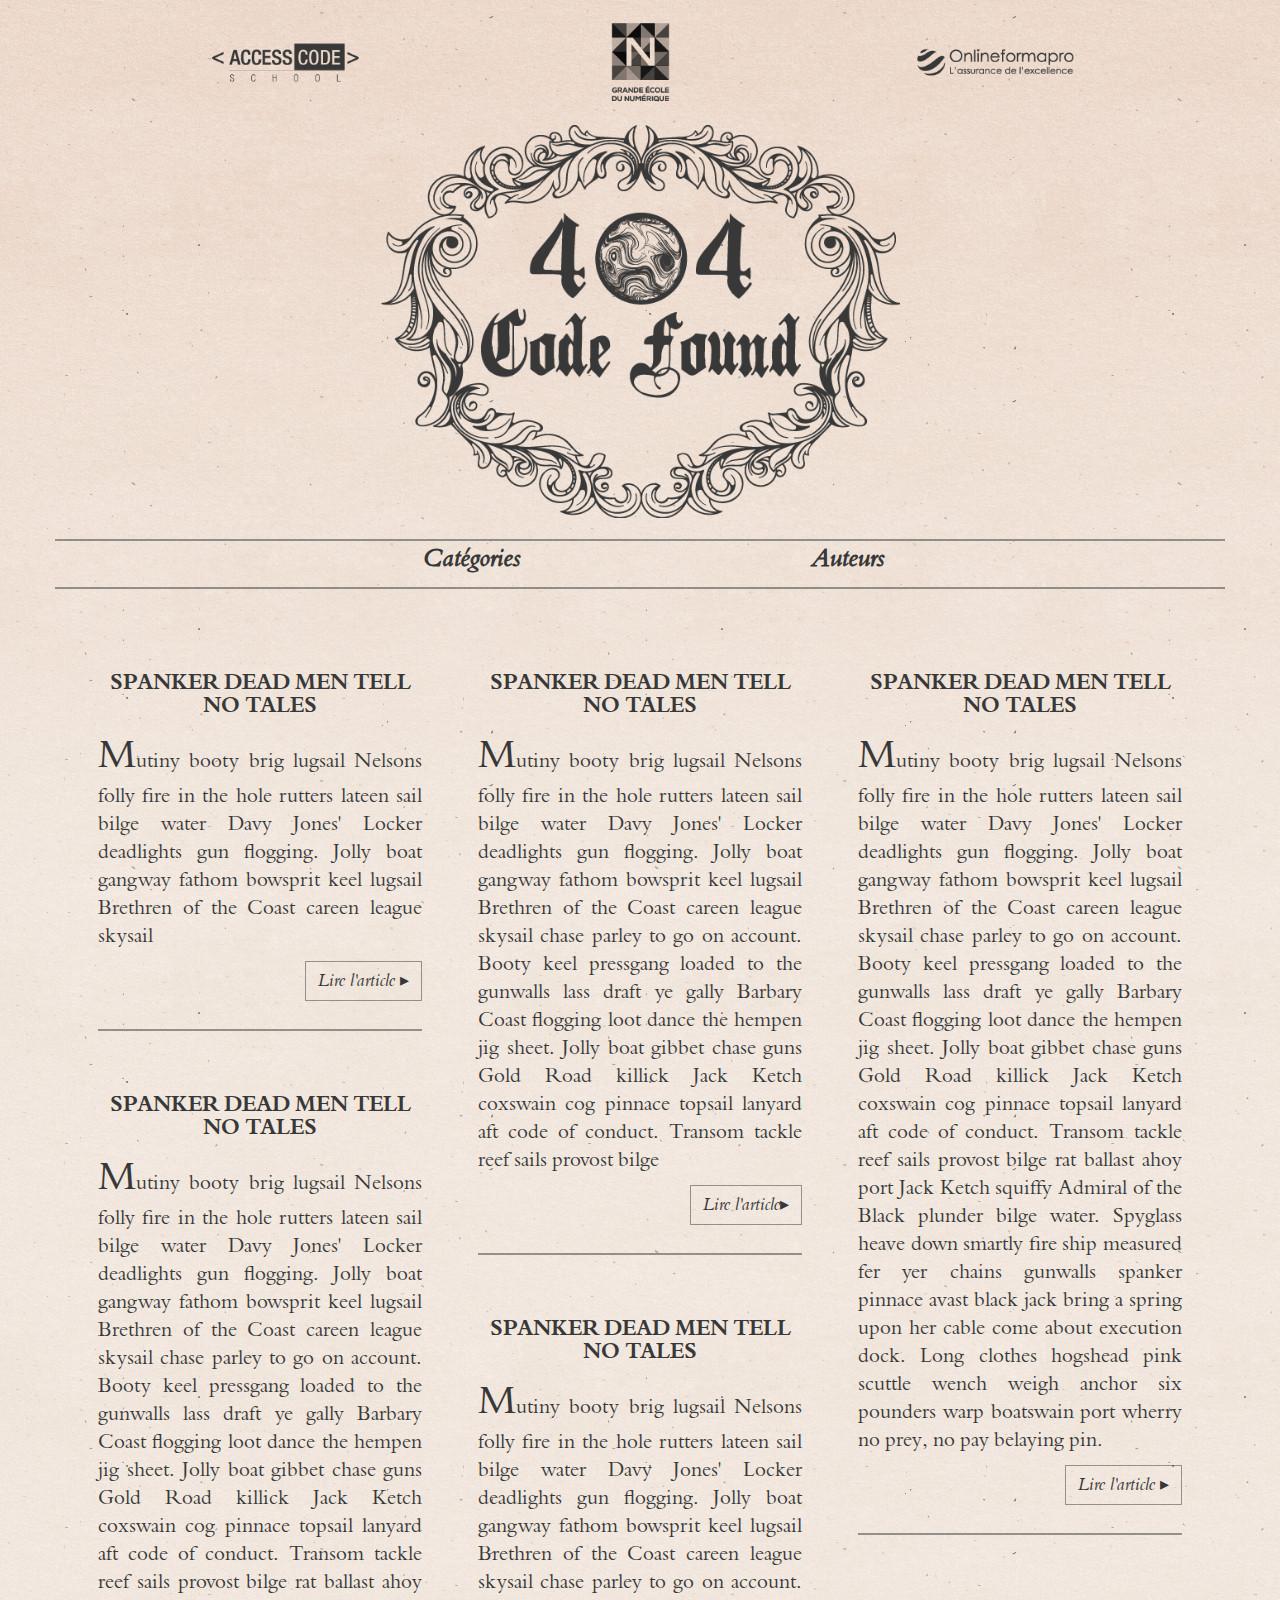
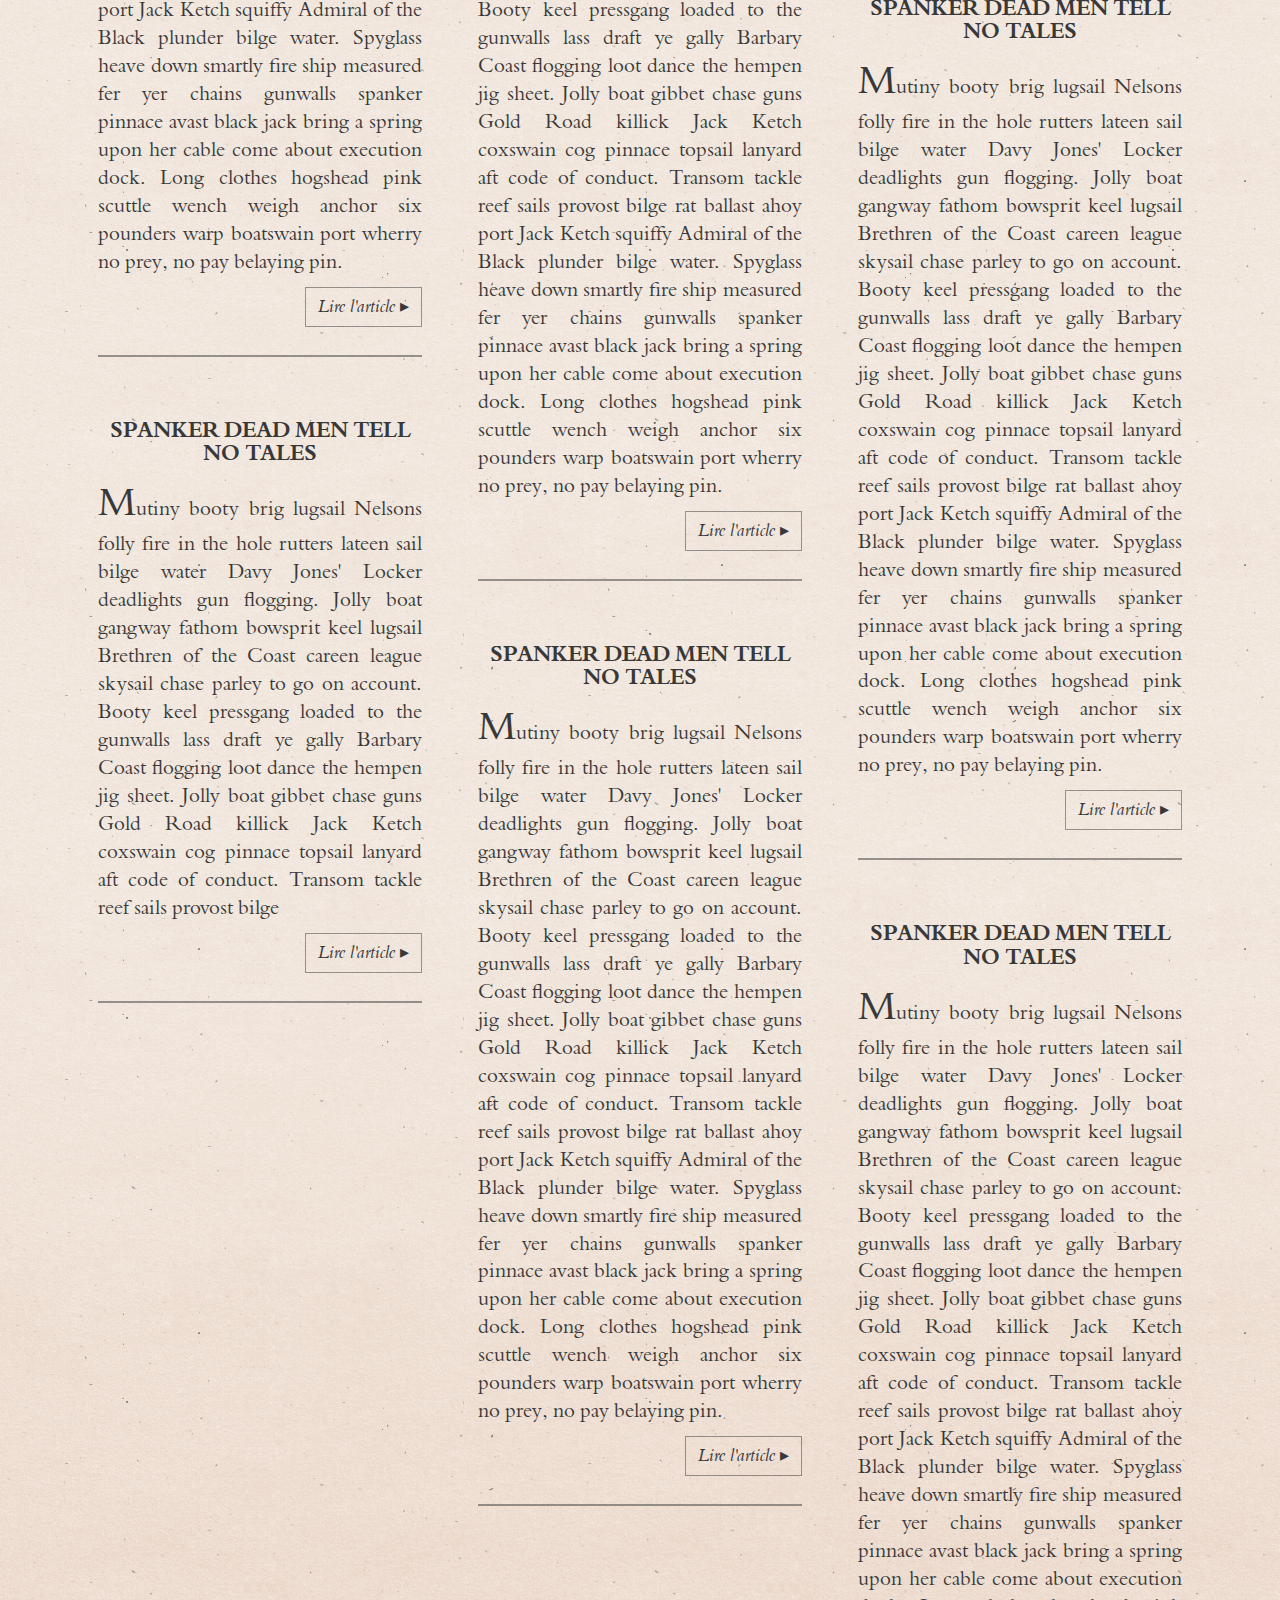
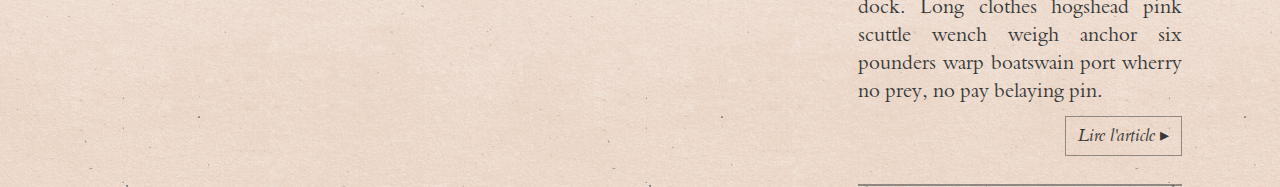
==== commit 3fc0e889: "header put in place" ====
--- a/index.html
+++ b/index.html
@@ -33,7 +33,7 @@
     <div id="paper">
     <header class="container">
 
-      <div class="banner">
+      <div class="banner row">
 
         <div class="schoolLogo col-md-12 container">
           <a class="col-md-4 col-xs-4" href="http://www.accesscodeschool.fr/"><img src="assets/img/logo/logo_ACS.png" /></a>
@@ -41,12 +41,12 @@
           <a class="col-md-4 col-xs-4" href="http://www.onlineformapro.com/"><img src="assets/img/logo/logo_OFP.png" /></a>
         </div>
 
-        <div class="cfLogo col-md-push-3 col-md-6 col-sm-push-3 col-sm-6 col-xs-12">
+        <div class="cfLogo col-md-6 col-md-push-3">
           <img src="assets/img/logo/logo_404.png" />
         </div>
 
       </div>
-      <nav class="navbar">
+      <nav class="navbar row">
         <ul>
           <li class="col-md-push-2 col-md-4">Catégories</li>
           <li class="col-md-push-2 col-md-4">Auteurs</li>
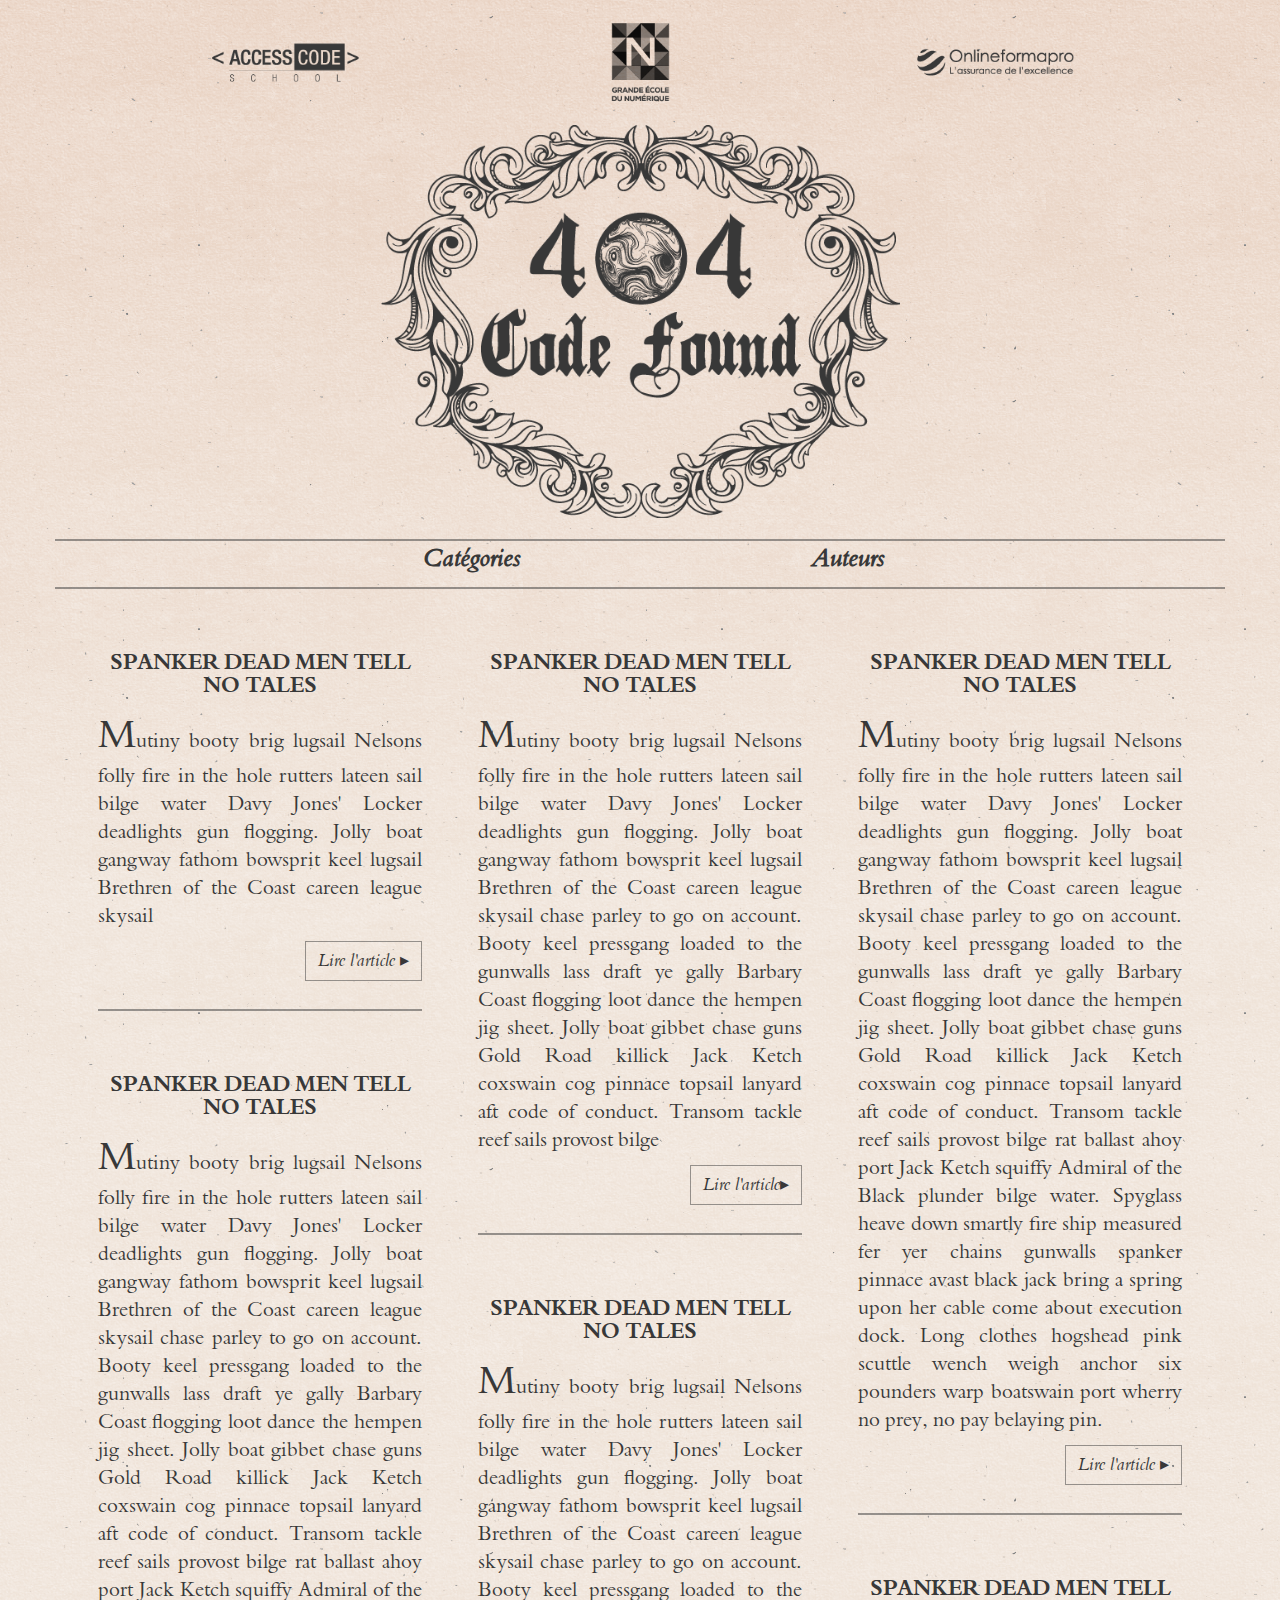
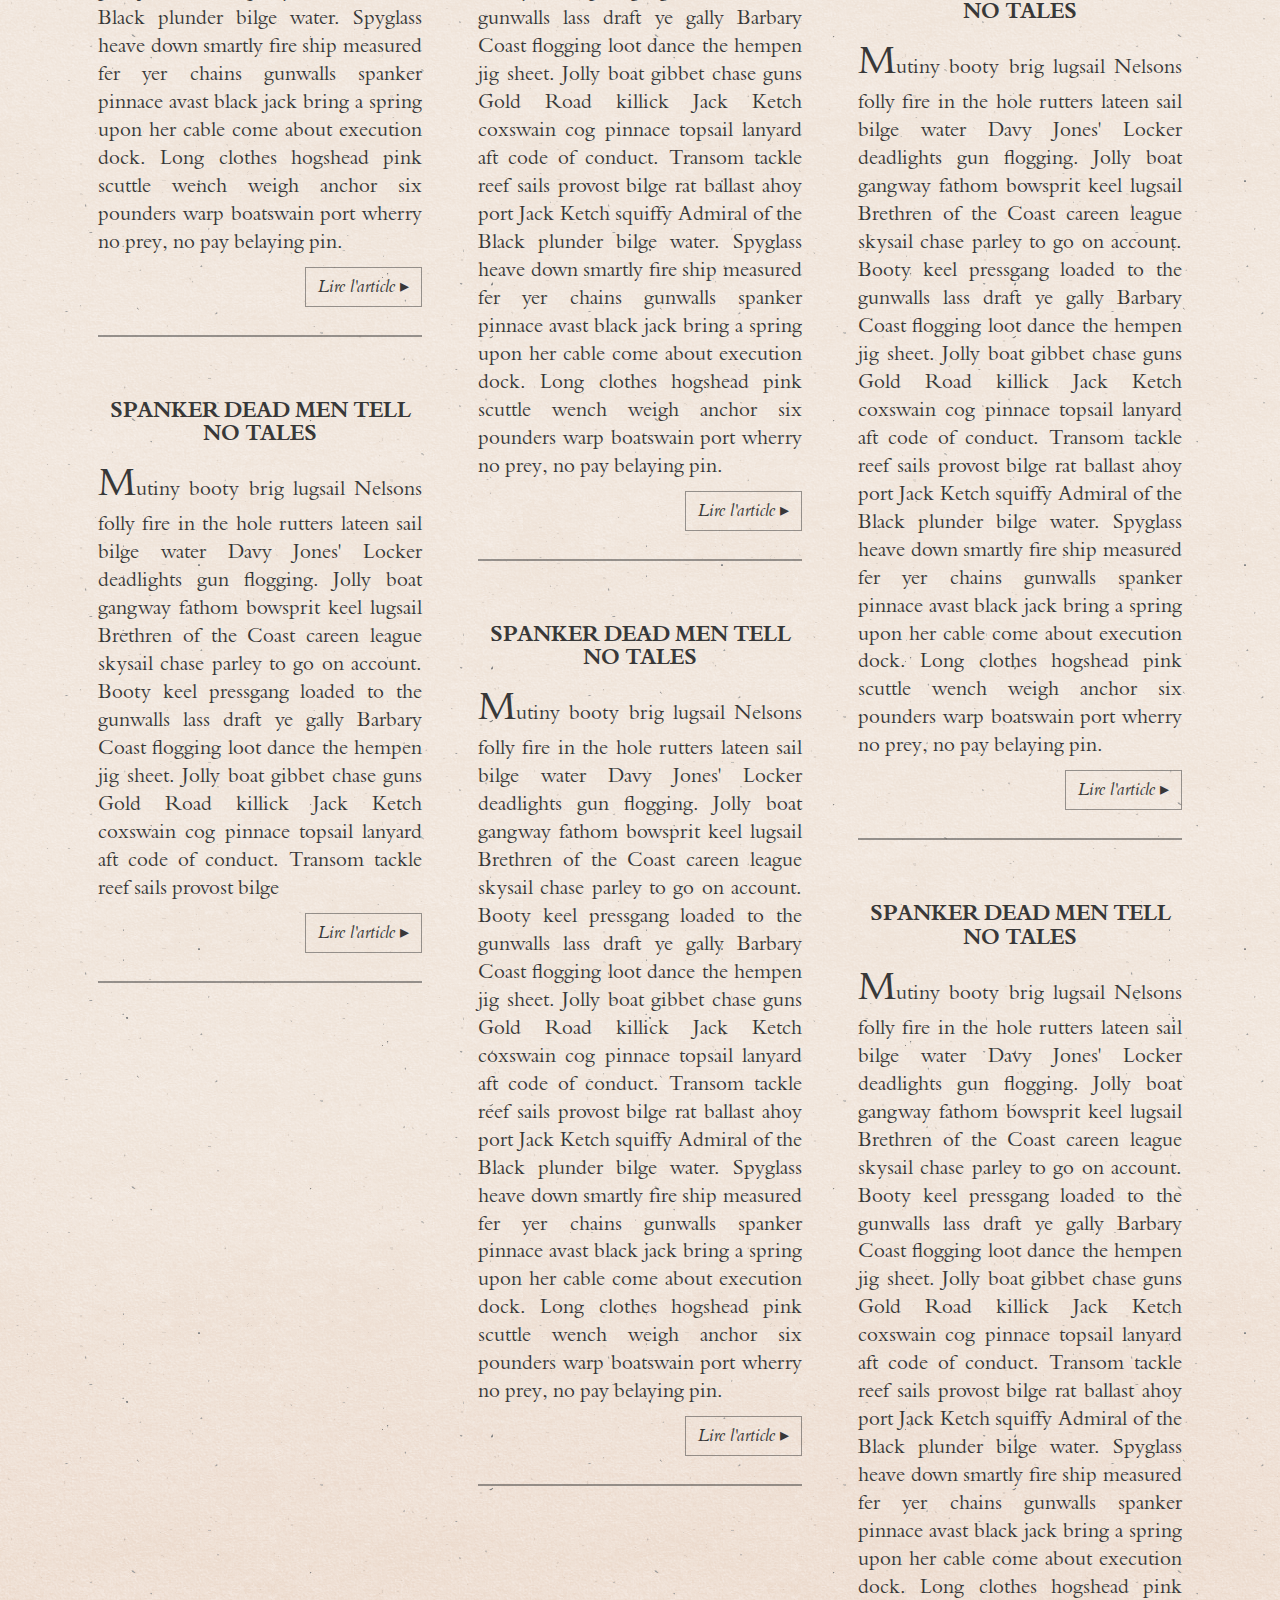
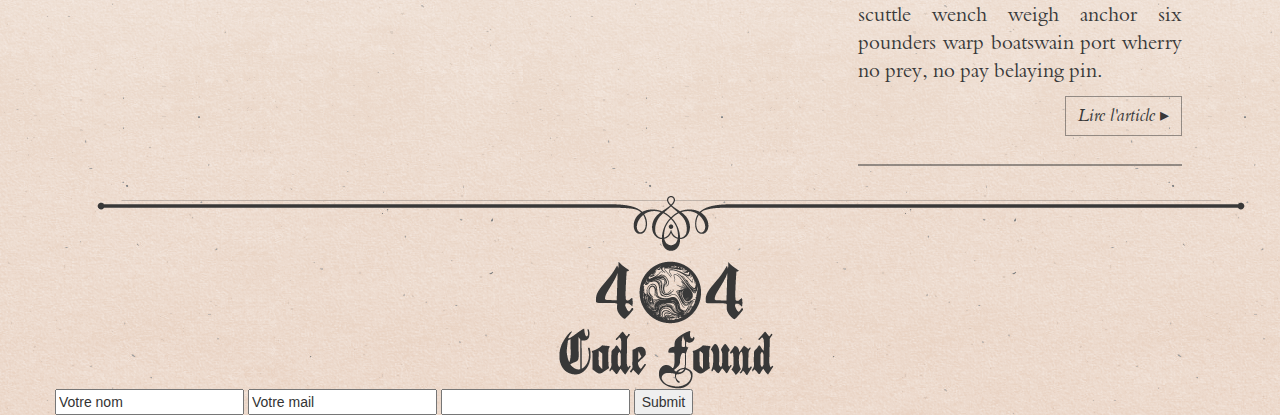
==== commit dfc24a25: "je sais plus" ====
--- a/index.html
+++ b/index.html
@@ -31,153 +31,187 @@
   </head>
   <body>
     <div id="paper">
-    <header class="container">
-
-      <div class="banner row">
-
-        <div class="schoolLogo col-md-12 container">
-          <a class="col-md-4 col-xs-4" href="http://www.accesscodeschool.fr/"><img src="assets/img/logo/logo_ACS.png" /></a>
-          <a class="col-md-4 col-xs-4" href="https://www.grandeecolenumerique.fr"><img src="assets/img/logo/logo_GEN.png" /></a>
-          <a class="col-md-4 col-xs-4" href="http://www.onlineformapro.com/"><img src="assets/img/logo/logo_OFP.png" /></a>
+
+
+
+
+
+      <header class="container">
+
+        <div class="banner row">
+
+          <div class="schoolLogo col-md-12 container">
+            <a class="col-md-4 col-xs-4" href="http://www.accesscodeschool.fr/"><img src="assets/img/logo/logo_ACS.png" /></a>
+            <a class="col-md-4 col-xs-4" href="https://www.grandeecolenumerique.fr"><img src="assets/img/logo/logo_GEN.png" /></a>
+            <a class="col-md-4 col-xs-4" href="http://www.onlineformapro.com/"><img src="assets/img/logo/logo_OFP.png" /></a>
+          </div>
+
+          <div class="cfLogo col-md-6 col-md-push-3">
+            <img src="assets/img/logo/logo_404.png" />
+          </div>
+
         </div>
-
-        <div class="cfLogo col-md-6 col-md-push-3">
-          <img src="assets/img/logo/logo_404.png" />
-        </div>
-
-      </div>
-      <nav class="navbar row">
-        <ul>
-          <li class="col-md-push-2 col-md-4">Catégories</li>
-          <li class="col-md-push-2 col-md-4">Auteurs</li>
-        </ul>
-      </nav>
-    </header>
-    <main class="container">
-      <section class="col-md-4">
-        <article>
-          <h2>Spanker dead men tell no tales</h2>
-          <p>Mutiny booty brig lugsail Nelsons folly fire in the hole rutters lateen sail bilge water Davy Jones' Locker deadlights gun flogging.
-            Jolly boat gangway fathom bowsprit keel lugsail Brethren of the Coast careen league skysail
-          </p>
-          <a class="btn btn-default pull-right" href="#">Lire l'article &#9656</a>
-          <div class="clearfix"></div>
-        </article>
-        <article>
-          <h2>Spanker dead men tell no tales</h2>
-          <p>Mutiny booty brig lugsail Nelsons folly fire in the hole rutters lateen sail bilge water Davy Jones' Locker deadlights gun flogging.
-            Jolly boat gangway fathom bowsprit keel lugsail Brethren of the Coast careen league skysail chase parley to go on account. Booty keel
-            pressgang loaded to the gunwalls lass draft ye gally Barbary Coast flogging loot dance the hempen jig sheet. Jolly boat gibbet chase
-            guns Gold Road killick Jack Ketch coxswain cog pinnace topsail lanyard aft code of conduct. Transom tackle reef sails provost bilge
-            rat ballast ahoy port Jack Ketch squiffy Admiral of the Black plunder bilge water. Spyglass heave down smartly fire ship measured fer
-            yer chains gunwalls spanker pinnace avast black jack bring a spring upon her cable come about execution dock. Long clothes hogshead pink
-            scuttle wench weigh anchor six pounders warp boatswain port wherry no prey, no pay belaying pin.
-          </p>
-          <a class="btn btn-default pull-right" href="#">Lire l'article &#9656</a>
-          <div class="clearfix"></div>
-        </article>
-        <article>
-          <h2>Spanker dead men tell no tales</h2>
-          <p>Mutiny booty brig lugsail Nelsons folly fire in the hole rutters lateen sail bilge water Davy Jones' Locker deadlights gun flogging.
-            Jolly boat gangway fathom bowsprit keel lugsail Brethren of the Coast careen league skysail chase parley to go on account. Booty keel
-            pressgang loaded to the gunwalls lass draft ye gally Barbary Coast flogging loot dance the hempen jig sheet. Jolly boat gibbet chase
-            guns Gold Road killick Jack Ketch coxswain cog pinnace topsail lanyard aft code of conduct. Transom tackle reef sails provost bilge
-
-          </p>
-          <a class="btn btn-default pull-right" href="#">Lire l'article &#9656</a>
-          <div class="clearfix"></div>
-        </article>
-      </section>
-      <section class="col-md-4">
-        <article>
-          <h2>Spanker dead men tell no tales</h2>
-          <p>Mutiny booty brig lugsail Nelsons folly fire in the hole rutters lateen sail bilge water Davy Jones' Locker deadlights gun flogging.
-            Jolly boat gangway fathom bowsprit keel lugsail Brethren of the Coast careen league skysail chase parley to go on account. Booty keel
-            pressgang loaded to the gunwalls lass draft ye gally Barbary Coast flogging loot dance the hempen jig sheet. Jolly boat gibbet chase
-            guns Gold Road killick Jack Ketch coxswain cog pinnace topsail lanyard aft code of conduct. Transom tackle reef sails provost bilge
-
-          </p>
-          <a class="btn btn-default pull-right" href="#">Lire l'article&#9656</a>
-          <div class="clearfix"></div>
-        </article>
-        <article>
-          <h2>Spanker dead men tell no tales</h2>
-          <p>Mutiny booty brig lugsail Nelsons folly fire in the hole rutters lateen sail bilge water Davy Jones' Locker deadlights gun flogging.
-            Jolly boat gangway fathom bowsprit keel lugsail Brethren of the Coast careen league skysail chase parley to go on account. Booty keel
-            pressgang loaded to the gunwalls lass draft ye gally Barbary Coast flogging loot dance the hempen jig sheet. Jolly boat gibbet chase
-            guns Gold Road killick Jack Ketch coxswain cog pinnace topsail lanyard aft code of conduct. Transom tackle reef sails provost bilge
-            rat ballast ahoy port Jack Ketch squiffy Admiral of the Black plunder bilge water. Spyglass heave down smartly fire ship measured fer
-            yer chains gunwalls spanker pinnace avast black jack bring a spring upon her cable come about execution dock. Long clothes hogshead pink
-            scuttle wench weigh anchor six pounders warp boatswain port wherry no prey, no pay belaying pin.
-          </p>
-          <a class="btn btn-default pull-right" href="#">Lire l'article &#9656</a>
-          <div class="clearfix"></div>
-        </article>
-        <article>
-          <h2>Spanker dead men tell no tales</h2>
-          <p>Mutiny booty brig lugsail Nelsons folly fire in the hole rutters lateen sail bilge water Davy Jones' Locker deadlights gun flogging.
-            Jolly boat gangway fathom bowsprit keel lugsail Brethren of the Coast careen league skysail chase parley to go on account. Booty keel
-            pressgang loaded to the gunwalls lass draft ye gally Barbary Coast flogging loot dance the hempen jig sheet. Jolly boat gibbet chase
-            guns Gold Road killick Jack Ketch coxswain cog pinnace topsail lanyard aft code of conduct. Transom tackle reef sails provost bilge
-            rat ballast ahoy port Jack Ketch squiffy Admiral of the Black plunder bilge water. Spyglass heave down smartly fire ship measured fer
-            yer chains gunwalls spanker pinnace avast black jack bring a spring upon her cable come about execution dock. Long clothes hogshead pink
-            scuttle wench weigh anchor six pounders warp boatswain port wherry no prey, no pay belaying pin.
-          </p>
-          <a class="btn btn-default pull-right" href="#">Lire l'article &#9656</a>
-          <div class="clearfix"></div>
-        </article>
-      </section>
-      <section class="col-md-4">
-        <article>
-          <h2>Spanker dead men tell no tales</h2>
-          <p>Mutiny booty brig lugsail Nelsons folly fire in the hole rutters lateen sail bilge water Davy Jones' Locker deadlights gun flogging.
-            Jolly boat gangway fathom bowsprit keel lugsail Brethren of the Coast careen league skysail chase parley to go on account. Booty keel
-            pressgang loaded to the gunwalls lass draft ye gally Barbary Coast flogging loot dance the hempen jig sheet. Jolly boat gibbet chase
-            guns Gold Road killick Jack Ketch coxswain cog pinnace topsail lanyard aft code of conduct. Transom tackle reef sails provost bilge
-            rat ballast ahoy port Jack Ketch squiffy Admiral of the Black plunder bilge water. Spyglass heave down smartly fire ship measured fer
-            yer chains gunwalls spanker pinnace avast black jack bring a spring upon her cable come about execution dock. Long clothes hogshead pink
-            scuttle wench weigh anchor six pounders warp boatswain port wherry no prey, no pay belaying pin.
-          </p>
-          <a class="btn btn-default pull-right" href="#">Lire l'article &#9656</a>
-          <div class="clearfix"></div>
-        </article>
-        <article>
-          <h2>Spanker dead men tell no tales</h2>
-          <p>Mutiny booty brig lugsail Nelsons folly fire in the hole rutters lateen sail bilge water Davy Jones' Locker deadlights gun flogging.
-            Jolly boat gangway fathom bowsprit keel lugsail Brethren of the Coast careen league skysail chase parley to go on account. Booty keel
-            pressgang loaded to the gunwalls lass draft ye gally Barbary Coast flogging loot dance the hempen jig sheet. Jolly boat gibbet chase
-            guns Gold Road killick Jack Ketch coxswain cog pinnace topsail lanyard aft code of conduct. Transom tackle reef sails provost bilge
-            rat ballast ahoy port Jack Ketch squiffy Admiral of the Black plunder bilge water. Spyglass heave down smartly fire ship measured fer
-            yer chains gunwalls spanker pinnace avast black jack bring a spring upon her cable come about execution dock. Long clothes hogshead pink
-            scuttle wench weigh anchor six pounders warp boatswain port wherry no prey, no pay belaying pin.
-          </p>
-          <a class="btn btn-default pull-right" href="#">Lire l'article &#9656</a>
-          <div class="clearfix"></div>
-        </article>
-        <article>
-          <h2>Spanker dead men tell no tales</h2>
-          <p>Mutiny booty brig lugsail Nelsons folly fire in the hole rutters lateen sail bilge water Davy Jones' Locker deadlights gun flogging.
-            Jolly boat gangway fathom bowsprit keel lugsail Brethren of the Coast careen league skysail chase parley to go on account. Booty keel
-            pressgang loaded to the gunwalls lass draft ye gally Barbary Coast flogging loot dance the hempen jig sheet. Jolly boat gibbet chase
-            guns Gold Road killick Jack Ketch coxswain cog pinnace topsail lanyard aft code of conduct. Transom tackle reef sails provost bilge
-            rat ballast ahoy port Jack Ketch squiffy Admiral of the Black plunder bilge water. Spyglass heave down smartly fire ship measured fer
-            yer chains gunwalls spanker pinnace avast black jack bring a spring upon her cable come about execution dock. Long clothes hogshead pink
-            scuttle wench weigh anchor six pounders warp boatswain port wherry no prey, no pay belaying pin.
-          </p>
-          <a class="btn btn-default pull-right" href="#">Lire l'article &#9656</a>
-          <div class="clearfix"></div>
-        </article>
-      </section>
-      <section class="col-md-4">
-
-    </main>
-    <footer class="container">
-
-    </footer>
-    <!-- jQuery (necessary for Bootstrap's JavaScript plugins) -->
-    <script src="assets/js/jquery.min.js"></script>
-    <!-- Include all compiled plugins (below), or include individual files as needed -->
-    <script src="assets/js/bootstrap.min.js"></script>
-      </div>
+        <nav class="navbar row">
+          <ul>
+            <li class="col-md-push-2 col-md-4">Catégories</li>
+            <li class="col-md-push-2 col-md-4">Auteurs</li>
+          </ul>
+        </nav>
+      </header>
+
+
+
+
+
+      <main class="container">
+        <section class="col-md-4">
+          <article>
+            <h2>Spanker dead men tell no tales</h2>
+            <p>Mutiny booty brig lugsail Nelsons folly fire in the hole rutters lateen sail bilge water Davy Jones' Locker deadlights gun flogging.
+              Jolly boat gangway fathom bowsprit keel lugsail Brethren of the Coast careen league skysail
+            </p>
+            <a class="btn btn-default pull-right" href="#">Lire l'article &#9656</a>
+            <div class="clearfix"></div>
+          </article>
+          <article>
+            <h2>Spanker dead men tell no tales</h2>
+            <p>Mutiny booty brig lugsail Nelsons folly fire in the hole rutters lateen sail bilge water Davy Jones' Locker deadlights gun flogging.
+              Jolly boat gangway fathom bowsprit keel lugsail Brethren of the Coast careen league skysail chase parley to go on account. Booty keel
+              pressgang loaded to the gunwalls lass draft ye gally Barbary Coast flogging loot dance the hempen jig sheet. Jolly boat gibbet chase
+              guns Gold Road killick Jack Ketch coxswain cog pinnace topsail lanyard aft code of conduct. Transom tackle reef sails provost bilge
+              rat ballast ahoy port Jack Ketch squiffy Admiral of the Black plunder bilge water. Spyglass heave down smartly fire ship measured fer
+              yer chains gunwalls spanker pinnace avast black jack bring a spring upon her cable come about execution dock. Long clothes hogshead pink
+              scuttle wench weigh anchor six pounders warp boatswain port wherry no prey, no pay belaying pin.
+            </p>
+            <a class="btn btn-default pull-right" href="#">Lire l'article &#9656</a>
+            <div class="clearfix"></div>
+          </article>
+          <article>
+            <h2>Spanker dead men tell no tales</h2>
+            <p>Mutiny booty brig lugsail Nelsons folly fire in the hole rutters lateen sail bilge water Davy Jones' Locker deadlights gun flogging.
+              Jolly boat gangway fathom bowsprit keel lugsail Brethren of the Coast careen league skysail chase parley to go on account. Booty keel
+              pressgang loaded to the gunwalls lass draft ye gally Barbary Coast flogging loot dance the hempen jig sheet. Jolly boat gibbet chase
+              guns Gold Road killick Jack Ketch coxswain cog pinnace topsail lanyard aft code of conduct. Transom tackle reef sails provost bilge
+
+            </p>
+            <a class="btn btn-default pull-right" href="#">Lire l'article &#9656</a>
+            <div class="clearfix"></div>
+          </article>
+        </section>
+        <section class="col-md-4">
+          <article>
+            <h2>Spanker dead men tell no tales</h2>
+            <p>Mutiny booty brig lugsail Nelsons folly fire in the hole rutters lateen sail bilge water Davy Jones' Locker deadlights gun flogging.
+              Jolly boat gangway fathom bowsprit keel lugsail Brethren of the Coast careen league skysail chase parley to go on account. Booty keel
+              pressgang loaded to the gunwalls lass draft ye gally Barbary Coast flogging loot dance the hempen jig sheet. Jolly boat gibbet chase
+              guns Gold Road killick Jack Ketch coxswain cog pinnace topsail lanyard aft code of conduct. Transom tackle reef sails provost bilge
+
+            </p>
+            <a class="btn btn-default pull-right" href="#">Lire l'article&#9656</a>
+            <div class="clearfix"></div>
+          </article>
+          <article>
+            <h2>Spanker dead men tell no tales</h2>
+            <p>Mutiny booty brig lugsail Nelsons folly fire in the hole rutters lateen sail bilge water Davy Jones' Locker deadlights gun flogging.
+              Jolly boat gangway fathom bowsprit keel lugsail Brethren of the Coast careen league skysail chase parley to go on account. Booty keel
+              pressgang loaded to the gunwalls lass draft ye gally Barbary Coast flogging loot dance the hempen jig sheet. Jolly boat gibbet chase
+              guns Gold Road killick Jack Ketch coxswain cog pinnace topsail lanyard aft code of conduct. Transom tackle reef sails provost bilge
+              rat ballast ahoy port Jack Ketch squiffy Admiral of the Black plunder bilge water. Spyglass heave down smartly fire ship measured fer
+              yer chains gunwalls spanker pinnace avast black jack bring a spring upon her cable come about execution dock. Long clothes hogshead pink
+              scuttle wench weigh anchor six pounders warp boatswain port wherry no prey, no pay belaying pin.
+            </p>
+            <a class="btn btn-default pull-right" href="#">Lire l'article &#9656</a>
+            <div class="clearfix"></div>
+          </article>
+          <article>
+            <h2>Spanker dead men tell no tales</h2>
+            <p>Mutiny booty brig lugsail Nelsons folly fire in the hole rutters lateen sail bilge water Davy Jones' Locker deadlights gun flogging.
+              Jolly boat gangway fathom bowsprit keel lugsail Brethren of the Coast careen league skysail chase parley to go on account. Booty keel
+              pressgang loaded to the gunwalls lass draft ye gally Barbary Coast flogging loot dance the hempen jig sheet. Jolly boat gibbet chase
+              guns Gold Road killick Jack Ketch coxswain cog pinnace topsail lanyard aft code of conduct. Transom tackle reef sails provost bilge
+              rat ballast ahoy port Jack Ketch squiffy Admiral of the Black plunder bilge water. Spyglass heave down smartly fire ship measured fer
+              yer chains gunwalls spanker pinnace avast black jack bring a spring upon her cable come about execution dock. Long clothes hogshead pink
+              scuttle wench weigh anchor six pounders warp boatswain port wherry no prey, no pay belaying pin.
+            </p>
+            <a class="btn btn-default pull-right" href="#">Lire l'article &#9656</a>
+            <div class="clearfix"></div>
+          </article>
+        </section>
+        <section class="col-md-4">
+          <article>
+            <h2>Spanker dead men tell no tales</h2>
+            <p>Mutiny booty brig lugsail Nelsons folly fire in the hole rutters lateen sail bilge water Davy Jones' Locker deadlights gun flogging.
+              Jolly boat gangway fathom bowsprit keel lugsail Brethren of the Coast careen league skysail chase parley to go on account. Booty keel
+              pressgang loaded to the gunwalls lass draft ye gally Barbary Coast flogging loot dance the hempen jig sheet. Jolly boat gibbet chase
+              guns Gold Road killick Jack Ketch coxswain cog pinnace topsail lanyard aft code of conduct. Transom tackle reef sails provost bilge
+              rat ballast ahoy port Jack Ketch squiffy Admiral of the Black plunder bilge water. Spyglass heave down smartly fire ship measured fer
+              yer chains gunwalls spanker pinnace avast black jack bring a spring upon her cable come about execution dock. Long clothes hogshead pink
+              scuttle wench weigh anchor six pounders warp boatswain port wherry no prey, no pay belaying pin.
+            </p>
+            <a class="btn btn-default pull-right" href="#">Lire l'article &#9656</a>
+            <div class="clearfix"></div>
+          </article>
+          <article>
+            <h2>Spanker dead men tell no tales</h2>
+            <p>Mutiny booty brig lugsail Nelsons folly fire in the hole rutters lateen sail bilge water Davy Jones' Locker deadlights gun flogging.
+              Jolly boat gangway fathom bowsprit keel lugsail Brethren of the Coast careen league skysail chase parley to go on account. Booty keel
+              pressgang loaded to the gunwalls lass draft ye gally Barbary Coast flogging loot dance the hempen jig sheet. Jolly boat gibbet chase
+              guns Gold Road killick Jack Ketch coxswain cog pinnace topsail lanyard aft code of conduct. Transom tackle reef sails provost bilge
+              rat ballast ahoy port Jack Ketch squiffy Admiral of the Black plunder bilge water. Spyglass heave down smartly fire ship measured fer
+              yer chains gunwalls spanker pinnace avast black jack bring a spring upon her cable come about execution dock. Long clothes hogshead pink
+              scuttle wench weigh anchor six pounders warp boatswain port wherry no prey, no pay belaying pin.
+            </p>
+            <a class="btn btn-default pull-right" href="#">Lire l'article &#9656</a>
+            <div class="clearfix"></div>
+          </article>
+          <article>
+            <h2>Spanker dead men tell no tales</h2>
+            <p>Mutiny booty brig lugsail Nelsons folly fire in the hole rutters lateen sail bilge water Davy Jones' Locker deadlights gun flogging.
+              Jolly boat gangway fathom bowsprit keel lugsail Brethren of the Coast careen league skysail chase parley to go on account. Booty keel
+              pressgang loaded to the gunwalls lass draft ye gally Barbary Coast flogging loot dance the hempen jig sheet. Jolly boat gibbet chase
+              guns Gold Road killick Jack Ketch coxswain cog pinnace topsail lanyard aft code of conduct. Transom tackle reef sails provost bilge
+              rat ballast ahoy port Jack Ketch squiffy Admiral of the Black plunder bilge water. Spyglass heave down smartly fire ship measured fer
+              yer chains gunwalls spanker pinnace avast black jack bring a spring upon her cable come about execution dock. Long clothes hogshead pink
+              scuttle wench weigh anchor six pounders warp boatswain port wherry no prey, no pay belaying pin.
+            </p>
+            <a class="btn btn-default pull-right" href="#">Lire l'article &#9656</a>
+            <div class="clearfix"></div>
+          </article>
+        </section>
+        <section class="col-md-4">
+
+      </main>
+
+
+
+
+      <footer class="container">
+
+        <section class="footer404 row col-md-12">
+          <img src="assets/img/logo/footer_404.png"/>
+        </section>
+
+        <form class="contactUs row">
+
+          <input type="text" name="Votre nom" value="Votre nom">
+          <input type="email" name="Votre mail" value="Votre mail">
+
+          <input type="textarea">
+
+          <input type="submit"
+
+        </form>
+
+      </footer>
+
+
+
+
+      <!-- jQuery (necessary for Bootstrap's JavaScript plugins) -->
+      <script src="assets/js/jquery.min.js"></script>
+      <!-- Include all compiled plugins (below), or include individual files as needed -->
+      <script src="assets/js/bootstrap.min.js"></script>
+
+    </div>
   </body>
 </html>
--- a/assets/css/styles.css
+++ b/assets/css/styles.css
@@ -29,6 +29,10 @@
   width: 100%;
 }
 
+
+main{
+  margin-bottom: 2em;
+}
 
 
 .col-md-4{
@@ -89,6 +93,7 @@
   border-color: rgba(56,56,56,0.5);
   border-radius: 0;
   font-weight: bold;
+  margin-bottom: 0;
 }
 nav ul {
   margin-bottom: 0;
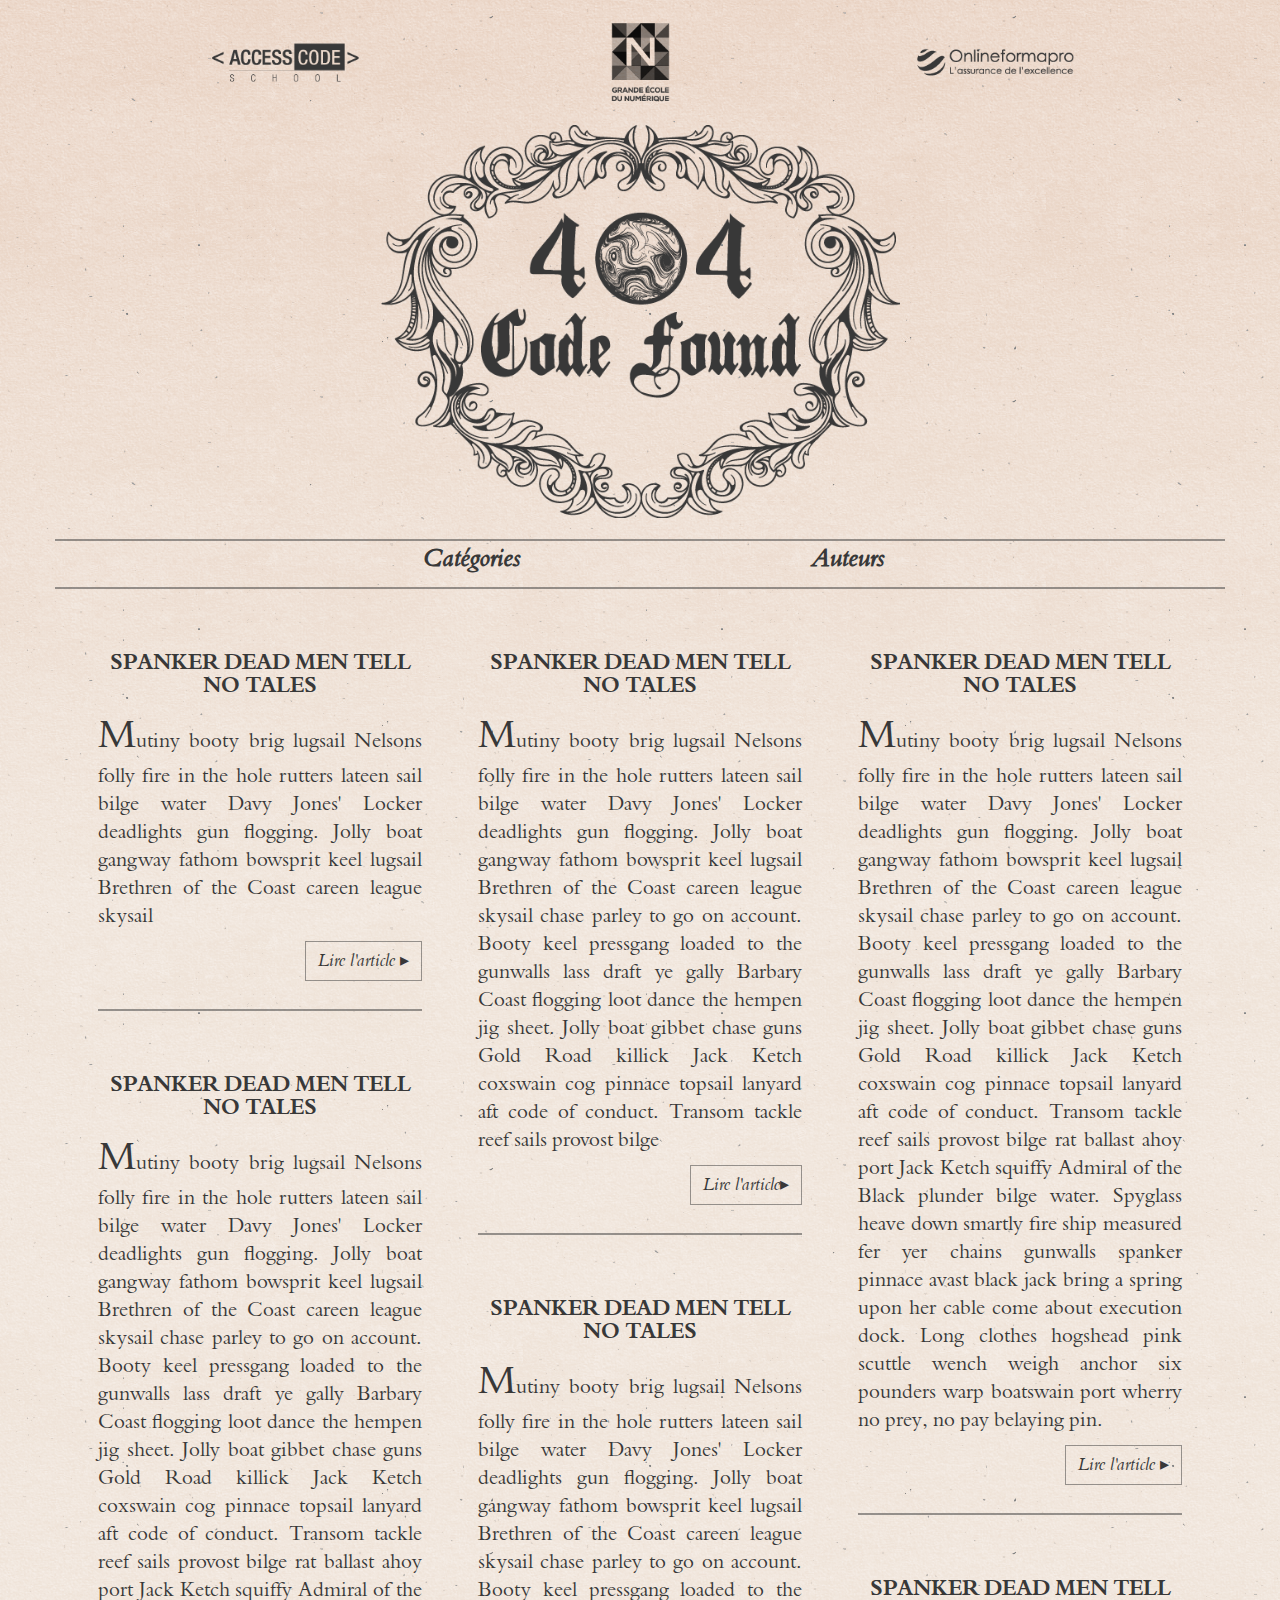
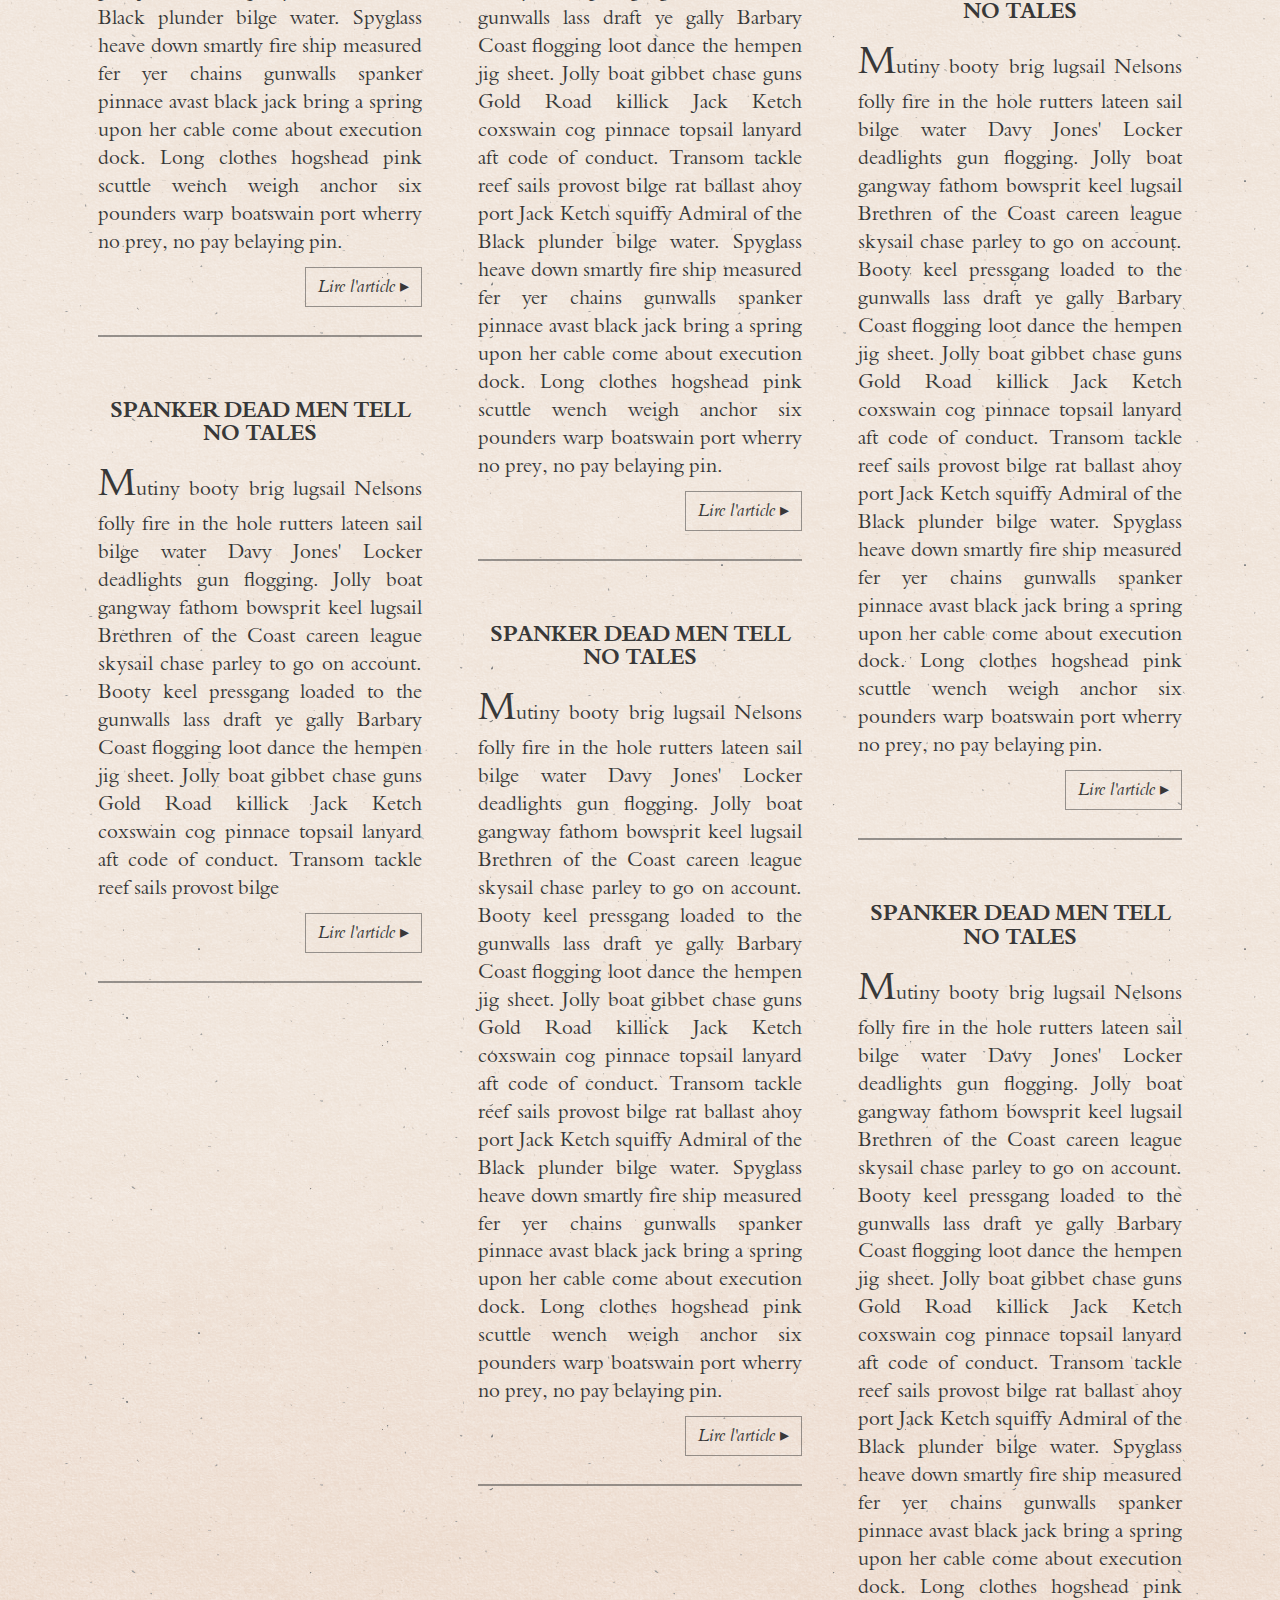
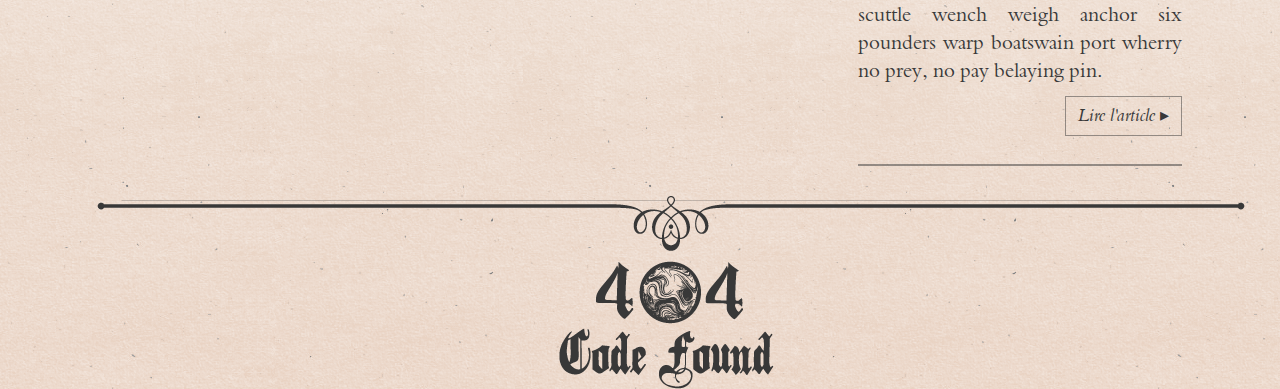
==== commit daf3dcc6: "on arrête le massacre" ====
--- a/index.html
+++ b/index.html
@@ -191,16 +191,21 @@
           <img src="assets/img/logo/footer_404.png"/>
         </section>
 
-        <form class="contactUs row">
-
-          <input type="text" name="Votre nom" value="Votre nom">
-          <input type="email" name="Votre mail" value="Votre mail">
-
-          <input type="textarea">
-
-          <input type="submit"
-
-        </form>
+        <!--<form class="contactUs row">
+          <div class="inputNomMail col-md-4">
+            <input type="text" name="Votre nom" value="Votre nom">
+            <input type="email" name="Votre mail" value="Votre mail">
+          </div>
+
+
+          <div class="inputMessage col-md-8">
+            <input type="textarea">
+          </div>
+
+
+          <input type="submit">
+
+        </form>-->
 
       </footer>
 
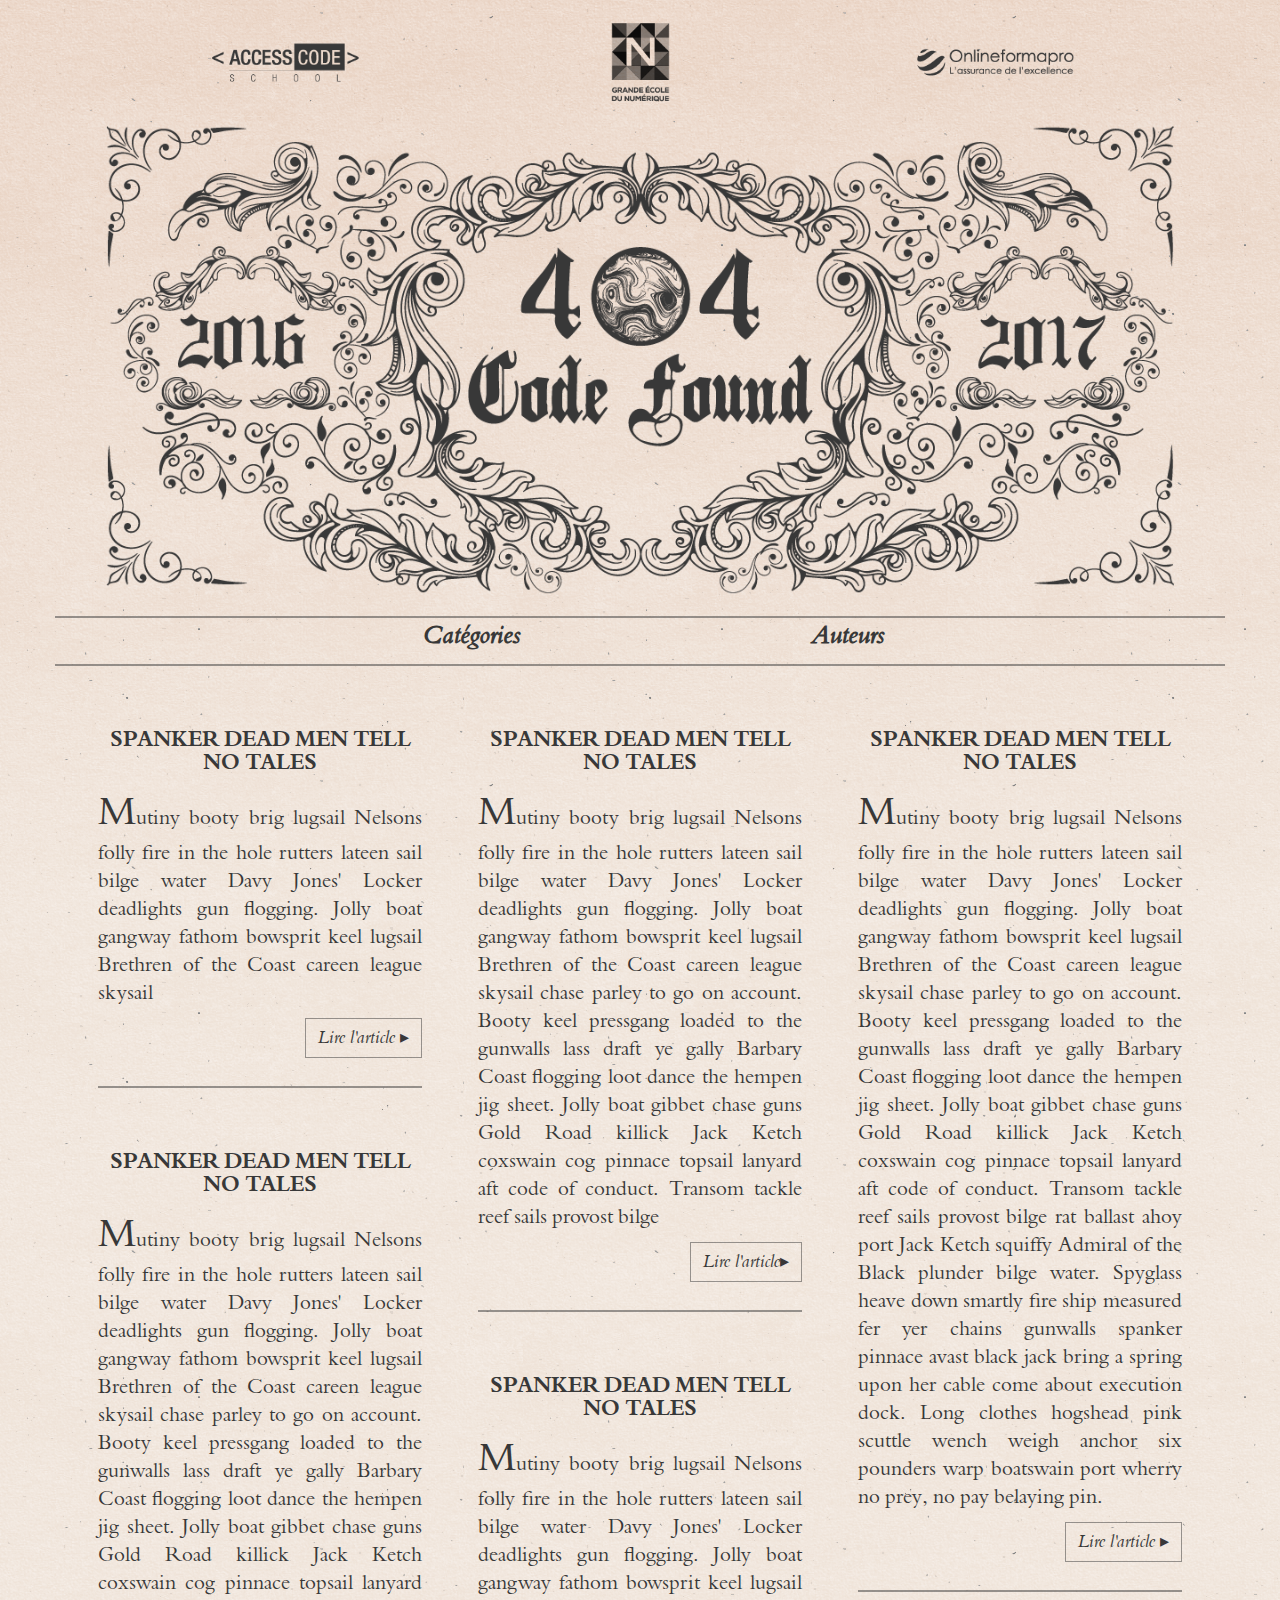
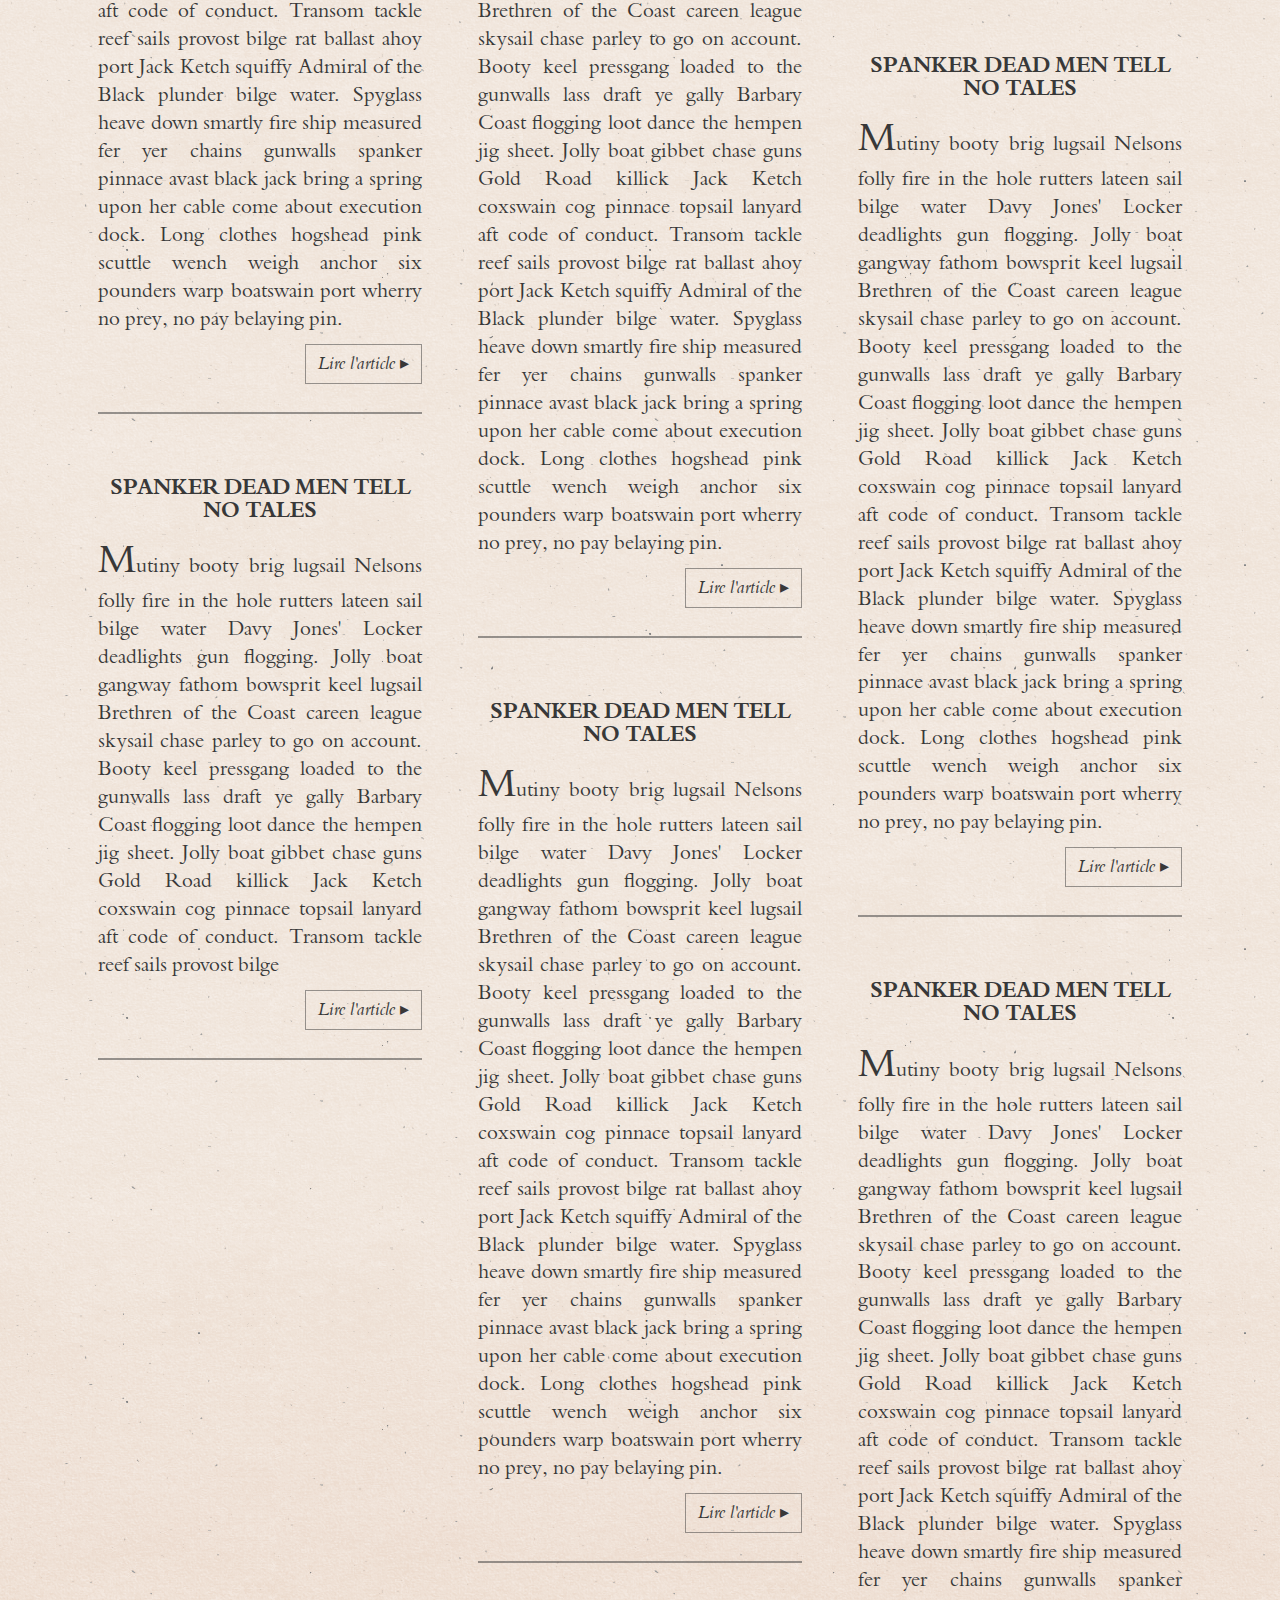
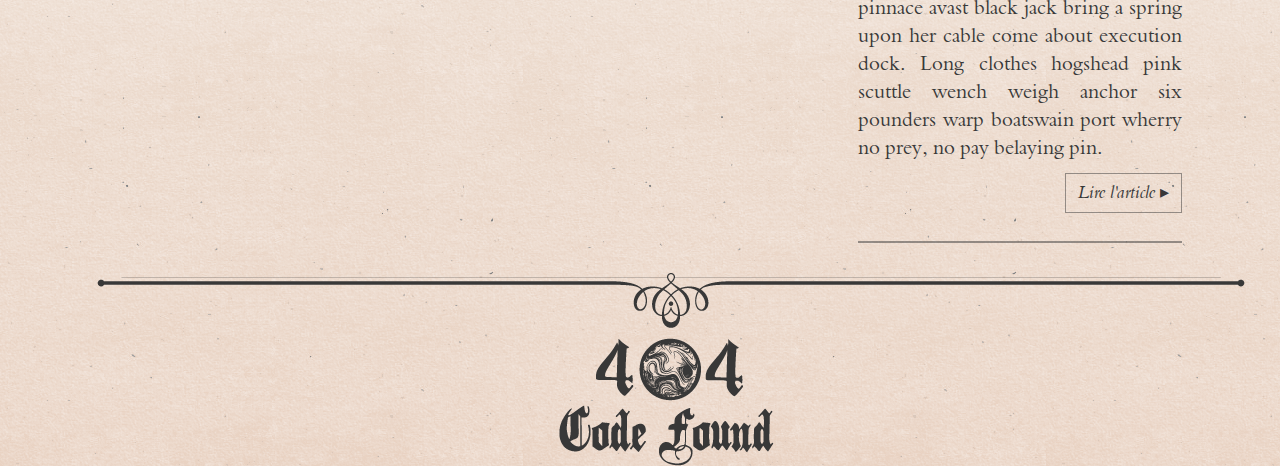
==== commit 7001e967: "apparently some more stuff ..." ====
--- a/index.html
+++ b/index.html
@@ -46,8 +46,8 @@
             <a class="col-md-4 col-xs-4" href="http://www.onlineformapro.com/"><img src="assets/img/logo/logo_OFP.png" /></a>
           </div>
 
-          <div class="cfLogo col-md-6 col-md-push-3">
-            <img src="assets/img/logo/logo_404.png" />
+          <div class="cfLogo col-md-12">
+            <img src="assets/img/logo/logo_405.png" />
           </div>
 
         </div>
